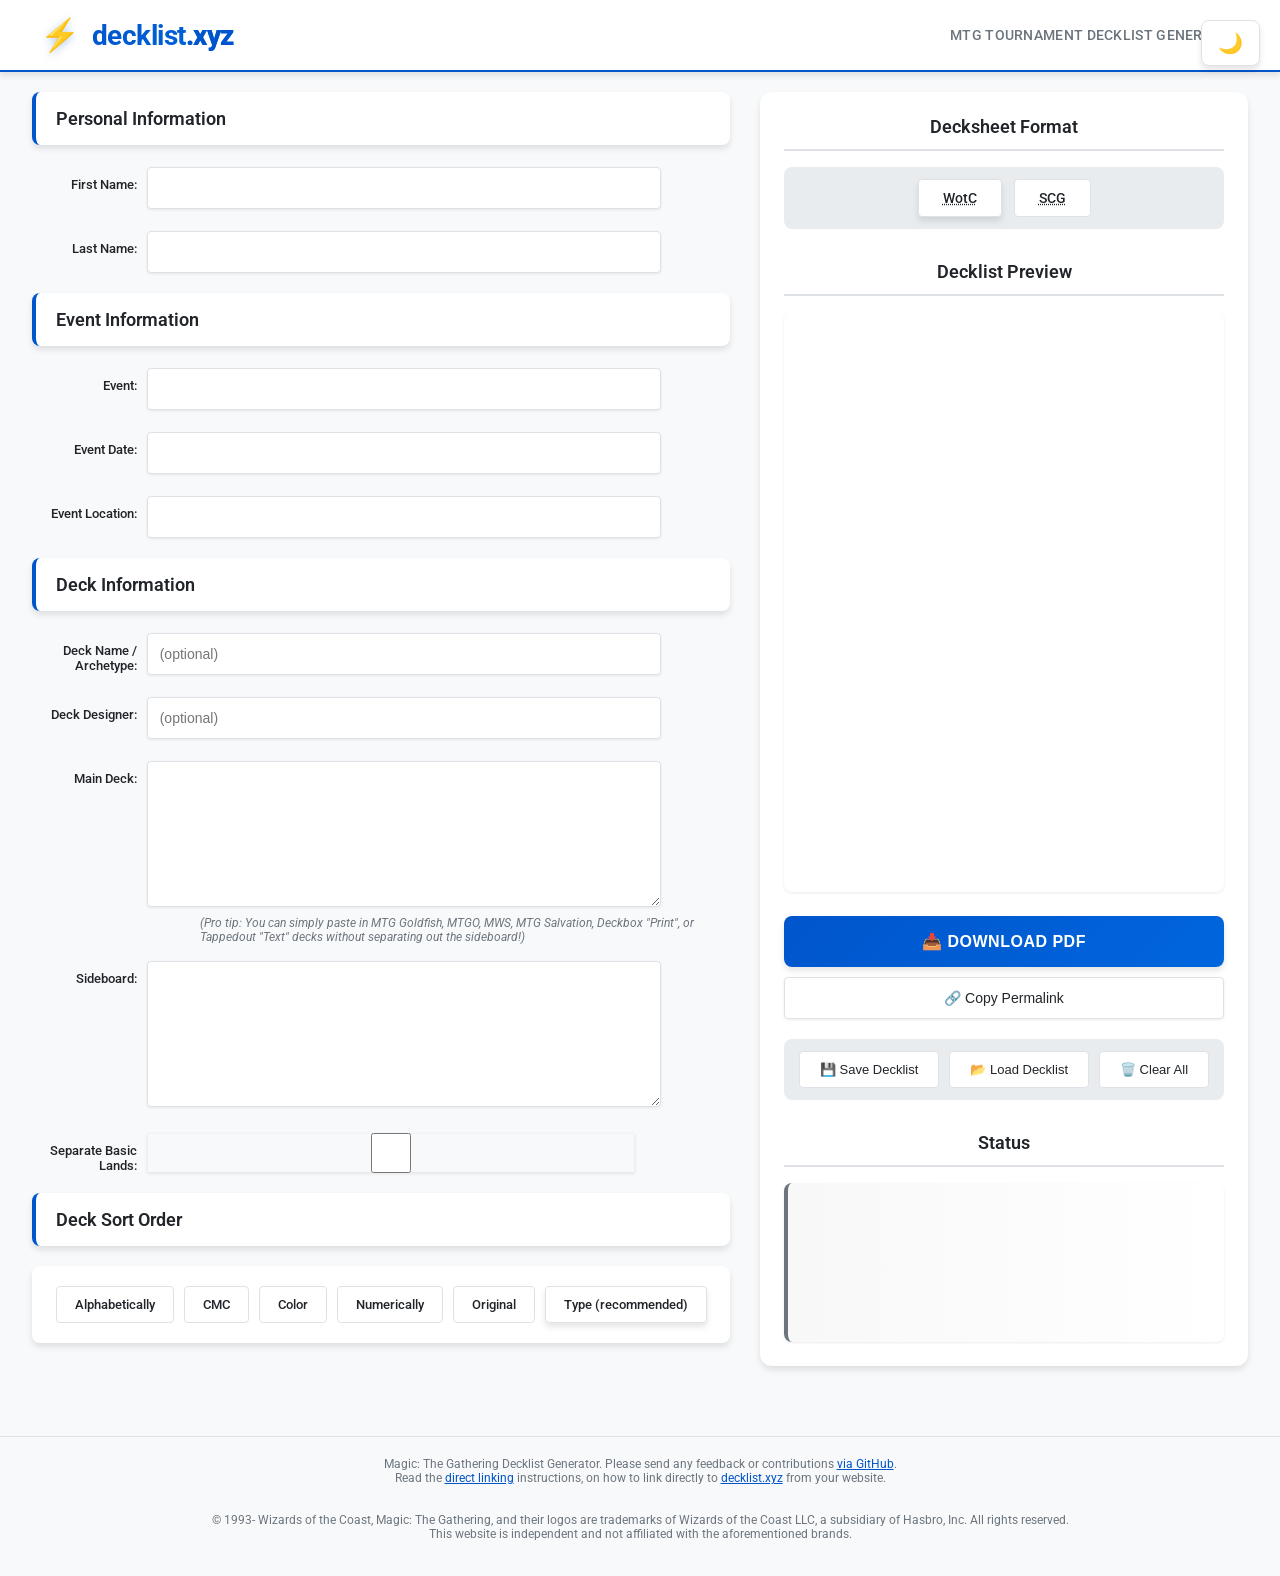
==== index.html @ e476ec88 "Navbar and styling improvements" ====
<!DOCTYPE html>
<html lang="en">
<head>
  <title>MTG Decklist Generator - Free Tournament Registration Sheet Builder | decklist.xyz</title>
  <meta charset="utf-8">
  <meta name="viewport" content="width=device-width, initial-scale=1">
  <meta name="description" content="Free Magic: The Gathering tournament decklist generator. Create WotC and SCG registration sheets instantly. Supports MTGO, MTG Goldfish, and Tappedout formats. Perfect for competitive MTG players.">
  <meta name="keywords" content="MTG decklist, Magic tournament, DCI registration, decklist generator, WotC decklist, SCG decklist, MTGO decklist, MTG Goldfish, tournament registration, Magic: The Gathering, deck registration sheet">
  <meta name="author" content="decklist.xyz">
  <meta name="robots" content="index, follow">
  <link rel="canonical" href="https://decklist.xyz/">

  <!-- LLM Discovery -->
  <link rel="alternate" type="text/plain" href="https://decklist.xyz/llms.txt" title="LLMs.txt">

  <!-- Open Graph / Facebook -->
  <meta property="og:type" content="website">
  <meta property="og:url" content="https://decklist.xyz/">
  <meta property="og:title" content="MTG Decklist Generator - Free Tournament Registration Sheet Builder">
  <meta property="og:description" content="Free Magic: The Gathering tournament decklist generator. Create WotC and SCG registration sheets instantly. Supports MTGO, MTG Goldfish, and Tappedout formats.">
  <meta property="og:image" content="https://decklist.xyz/images/logos/mtg.jpg">
  <meta property="og:site_name" content="decklist.xyz">

  <!-- Twitter -->
  <meta property="twitter:card" content="summary_large_image">
  <meta property="twitter:url" content="https://decklist.xyz/">
  <meta property="twitter:title" content="MTG Decklist Generator - Free Tournament Registration Sheet Builder">
  <meta property="twitter:description" content="Free Magic: The Gathering tournament decklist generator. Create WotC and SCG registration sheets instantly. Supports MTGO, MTG Goldfish, and Tappedout formats.">
  <meta property="twitter:image" content="https://decklist.xyz/images/logos/mtg.jpg">

  <link rel="stylesheet" href="https://fonts.googleapis.com/css2?family=Roboto:wght@400;700&display=swap">

  <!-- JSON-LD Structured Data -->
  <script type="application/ld+json">
  {
    "@context": "https://schema.org",
    "@type": "WebApplication",
    "name": "MTG Decklist Generator",
    "alternateName": "decklist.xyz",
    "url": "https://decklist.xyz",
    "description": "Free Magic: The Gathering tournament decklist generator. Create WotC and SCG registration sheets instantly. Supports MTGO, MTG Goldfish, and Tappedout formats.",
    "applicationCategory": "GameApplication",
    "operatingSystem": "Web Browser",
    "offers": {
      "@type": "Offer",
      "price": "0",
      "priceCurrency": "USD"
    },
    "featureList": [
      "WotC tournament registration sheets",
      "SCG tournament registration sheets",
      "MTGO decklist import",
      "MTG Goldfish format support",
      "Tappedout format support",
      "Direct linking and sharing",
      "Multiple sort options",
      "Automatic card validation"
    ],
    "browserRequirements": "Requires JavaScript. Requires HTML5.",
    "softwareVersion": "2.0",
    "releaseNotes": "Enhanced with additional features and QoL improvements over original decklist.org"
  }
  </script>

  <!-- PostHog Analytics -->
  <script>
      !function(t,e){var o,n,p,r;e.__SV||(window.posthog && window.posthog.__loaded)||(window.posthog=e,e._i=[],e.init=function(i,s,a){function g(t,e){var o=e.split(".");2==o.length&&(t=t[o[0]],e=o[1]),t[e]=function(){t.push([e].concat(Array.prototype.slice.call(arguments,0)))}}(p=t.createElement("script")).type="text/javascript",p.crossOrigin="anonymous",p.async=!0,p.src=s.api_host.replace(".i.posthog.com","-assets.i.posthog.com")+"/static/array.js",(r=t.getElementsByTagName("script")[0]).parentNode.insertBefore(p,r);var u=e;for(void 0!==a?u=e[a]=[]:a="posthog",u.people=u.people||[],u.toString=function(t){var e="posthog";return"posthog"!==a&&(e+="."+a),t||(e+=" (stub)"),e},u.people.toString=function(){return u.toString(1)+".people (stub)"},o="init Rr Mr fi Or Ar ci Tr Cr capture Mi calculateEventProperties Lr register register_once register_for_session unregister unregister_for_session Hr getFeatureFlag getFeatureFlagPayload isFeatureEnabled reloadFeatureFlags updateEarlyAccessFeatureEnrollment getEarlyAccessFeatures on onFeatureFlags onSurveysLoaded onSessionId getSurveys getActiveMatchingSurveys renderSurvey displaySurvey canRenderSurvey canRenderSurveyAsync identify setPersonProperties group resetGroups setPersonPropertiesForFlags resetPersonPropertiesForFlags setGroupPropertiesForFlags resetGroupPropertiesForFlags reset get_distinct_id getGroups get_session_id get_session_replay_url alias set_config startSessionRecording stopSessionRecording sessionRecordingStarted captureException loadToolbar get_property getSessionProperty Ur jr createPersonProfile zr kr Br opt_in_capturing opt_out_capturing has_opted_in_capturing has_opted_out_capturing get_explicit_consent_status is_capturing clear_opt_in_out_capturing Dr debug M Nr getPageViewId captureTraceFeedback captureTraceMetric $r".split(" "),n=0;n<o.length;n++)g(u,o[n]);e._i.push([i,s,a])},e.__SV=1)}(document,window.posthog||[]);
      posthog.init('phc_PIJzbTuJtYk5oy2gp5iR4qC1rBQmISioLokjsLmpz8C', {
          api_host: 'https://us.i.posthog.com',
          defaults: '2025-05-24',
          person_profiles: 'identified_only',
      })
  </script>

  <link rel="stylesheet" type="text/css" href="css/decklist.css">
  <link rel="stylesheet" type="text/css" href="css/jquery-ui.min.css">
  <link rel="stylesheet" type="text/css" href="css/jquery-ui.structure.min.css">
  <link rel="stylesheet" type="text/css" href="css/jquery-ui.theme.min.css">

  <!-- jQuery -->
  <script type="text/javascript" src="js/jquery/jquery-3.1.1.min.js"></script>
  <script type="text/javascript" src="js/jquery-ui/jquery-ui.min.js"></script>

  <!-- List of all cards (thanks, mtgjson!) -->
  <script type="text/javascript" src="js/cards/decklist-cards-min.js" ></script>

  <!-- jsPDF -->
  <script type="text/javascript" src="js/jsPDF/jspdf-1.5.3.min.js"></script>

  <!-- Code for the website -->
  <script type="text/javascript" src="js/decklist/decklist.js"></script>
  <script type="text/javascript" src="js/decklist/main.js"></script>
  <script type="text/javascript" src="js/decklist/dci.js"></script>
</head>

<body>
  <!-- Navigation Bar -->
  <nav class="navbar">
    <div class="navbar-container">
      <div class="navbar-brand">
        <span class="brand-icon">⚡</span>
        <span class="brand-text">decklist<span class="brand-highlight">.xyz</span></span>
      </div>
      <div class="navbar-tagline">MTG Tournament Decklist Generator</div>
    </div>
  </nav>

  <!-- Dark mode toggle -->
  <button class="dark-mode-toggle" id="darkModeToggle" title="Toggle dark mode">
    <span id="darkModeIcon">🌙</span>
  </button>

  <div class="wrapper">
    <div class="content-row">
      <div class="wrapleft">
      <div class="left">
        <form>
          <h2>Personal Information</h2>
          <label for="firstname">
            <span>First Name:</span>
            <input type="text" id="firstname">
          </label>
          <label for="lastname">
            <span>Last Name:</span>
            <input type="text" id="lastname">
          </label>
          <h2>Event Information</h2>
          <label for="event">
            <span>Event:</span>
            <input type="text" id="event">
          </label>
          <label for="eventdate">
            <span>Event Date:</span>
            <input type="text" id="eventdate">
          </label>
          <label for="eventlocation">
            <span>Event Location:</span>
            <input type="text" id="eventlocation">
          </label>
          <h2>Deck Information</h2>
          <label for="deckname">
            <span>Deck Name / Archetype:</span>
            <input type="text" id="deckname" placeholder="(optional)">
          </label>
          <label for="deckdesigner">
            <span>Deck Designer:</span>
            <input type="text" id="deckdesigner" placeholder="(optional)">
          </label>
          <label for="deckmain">
            <span>Main Deck:</span>
            <textarea id="deckmain"></textarea>
            <span id="protip">(Pro tip: You can simply paste in MTG Goldfish, MTGO, MWS, MTG Salvation, Deckbox "Print", or Tappedout "Text" decks without separating out the sideboard!)</span>
          </label>
          <label for="deckside">
            <span>Sideboard:</span>
            <textarea id="deckside"></textarea>
          </label>
          <label for="deckside">
            <span>Separate Basic Lands:</span>
            <input type="checkbox" id="separate-basic-lands" name="separate-basic-lands">
          </label>

          <h2>Deck Sort Order</h2>
        </form>
      </div>
      <div id="sortorderwrapper">
        <div id="sortorderfloat">
          <input type="radio" id="sort-alphabetical" name="sortorder"><label for="sort-alphabetical">Alphabetically</label>
          <input type="radio" id="sort-cmc" name="sortorder"><label for="sort-cmc">CMC</label>
          <input type="radio" id="sort-color" name="sortorder"><label for="sort-color">Color</label>
          <input type="radio" id="sort-numeric" name="sortorder"><label for="sort-numeric">Numerically</label>
          <input type="radio" id="sort-original" name="sortorder"><label for="sort-original">Original</label>
          <input type="radio" id="sort-type" name="sortorder" checked><label for="sort-type">Type (recommended)</label>
        </div>
      </div>
    </div>

    <div class="right">
      <h2>Decksheet Format</h2>
      <div id="decksheetformatselector">
        <input type="radio" id="decksheet-wotc" name="decksheetformat" checked><label for="decksheet-wotc"><abbr title="Wizards of the Coast">WotC</abbr></label>
        <input type="radio" id="decksheet-scg" name="decksheetformat"><label for="decksheet-scg"><abbr title="Star City Games">SCG</abbr></label>
      </div>
      <h2>
        Decklist Preview
      </h2>
      <div id="decklistpreview">
        <iframe id="decklist" name="decklist" height="580" width="440" title="Decklist Preview"></iframe>
      </div>
      <div id="deckliststatuses">
        <div class="deckliststatus" id="dle1"><img src="images/error.png">Decklist contains &lt;60 cards.</div>
        <div class="deckliststatus" id="dlw1"><img src="images/warning.png">Decklist contains &gt;60 cards.</div>
      </div>
      <form>
        <input type="button" id="download" value="📥 Download PDF" onclick="generateDecklistPDF('dataurlnewwindow');">
        <input type="button" id="upload" value="Upload Decklist" onclick="uploadDecklistPDF();">
        <input type="button" id="permalink" value="🔗 Copy Permalink" onclick="copyPermalinkToClipboard()">
      </form>

      <!-- Deck management actions -->
      <div class="deck-actions">
        <button id="saveDeck">💾 Save Decklist</button>
        <button id="loadDeck">📂 Load Decklist</button>
        <button id="clearDeck">🗑️ Clear All</button>
      </div>
      <form id="formupload" enctype="multipart/form-data" method="post">
        <input type="hidden" id="decklistPDF" name="decklistPDF">
      </form>
      <h2>Status</h2>
      <div class="status default">
        <div class="statusmark"></div>
        <ul class="details"></div>
      </div>
    </div>
    </div>

    <div class="footer">
      Magic: The Gathering Decklist Generator. Please send any feedback or contributions <a href="https://github.com/DarioFT/decklist">via GitHub</a>.
      <br>
      Read the <a href="https://github.com/DarioFT/decklist#direct-linking">direct linking</a> instructions, on how to link directly to <a href="https://decklist.xyz">decklist.xyz</a> from your website.
      <br><br>
    
      <br>
      © 1993-<span id="current-year"></span> Wizards of the Coast, Magic: The Gathering, and their logos are trademarks of Wizards of the Coast LLC, a subsidiary of Hasbro, Inc. All rights reserved. 
      <br> 
      This website is independent and not affiliated with the aforementioned brands.
    </div>
  </div>
</body>
</html>
---- css/decklist.css ----
/* CSS Variables for theming */
:root {
  --bg-primary: #ffffff;
  --bg-secondary: #f8f9fa;
  --bg-tertiary: #e9ecef;
  --text-primary: #212529;
  --text-secondary: #6c757d;
  --border-color: #dee2e6;
  --border-color-hover: #adb5bd;
  --accent-color: #0055cc;
  --accent-hover: #0066dd;
  --shadow-sm: 0 1px 3px rgba(0, 0, 0, 0.08);
  --shadow-md: 0 4px 6px rgba(0, 0, 0, 0.1);
  --shadow-lg: 0 10px 20px rgba(0, 0, 0, 0.12);
  --radius-sm: 4px;
  --radius-md: 8px;
  --radius-lg: 12px;
  --transition: all 0.2s ease;
}

/* Dark mode variables */
body.dark-mode {
  --bg-primary: #1a1a1a;
  --bg-secondary: #2d2d2d;
  --bg-tertiary: #3a3a3a;
  --text-primary: #e9ecef;
  --text-secondary: #adb5bd;
  --border-color: #495057;
  --border-color-hover: #6c757d;
  --shadow-sm: 0 1px 3px rgba(0, 0, 0, 0.3);
  --shadow-md: 0 4px 6px rgba(0, 0, 0, 0.4);
  --shadow-lg: 0 10px 20px rgba(0, 0, 0, 0.5);
}

.wrapper {
  width: 95%;
  max-width: 1400px;
  margin: 0 auto;
  padding: 20px 0;
}

.content-row {
  display: flex;
  gap: 30px;
  align-items: flex-start;
  margin-bottom: 20px;
}

.wrapleft {
  flex: 1;
  min-width: 0;
}

.left,
#sortorderwrapper {
  margin-right: 0;
}

.right {
  color: var(--text-primary);
  width: 440px;
  flex-shrink: 0;
  text-align: center;
  background: var(--bg-primary);
  border-radius: var(--radius-lg);
  padding: 24px;
  box-shadow: var(--shadow-md);
}

.right > * {
  margin-bottom: 0;
}

.footer {
  color: var(--text-secondary);
  font-size: 12px;
  margin-top: 30px;
  margin-bottom: 15px;
  text-align: center;
  width: 100%;
  padding: 20px 0;
  border-top: 1px solid var(--border-color);
}

a {
  text-decoration: none;
  color: var(--accent-color);
  transition: var(--transition);
}

a:hover {
  color: var(--accent-hover);
  text-decoration: underline;
}

body {
  padding: 0px;
  margin: 0px;
  font-family: "Roboto", sans-serif;
  background: var(--bg-secondary);
  color: var(--text-primary);
  transition: background 0.3s ease, color 0.3s ease;
  overflow-x: hidden;
}

/* Navigation Bar */
.navbar {
  background: var(--bg-primary);
  box-shadow: var(--shadow-md);
  border-bottom: 2px solid var(--accent-color);
}

.navbar-container {
  max-width: 1400px;
  margin: 0 auto;
  padding: 16px 40px;
  display: flex;
  align-items: center;
  justify-content: space-between;
  gap: 20px;
}

.navbar-brand {
  display: flex;
  align-items: center;
  gap: 12px;
  font-size: 28px;
  font-weight: 700;
  color: var(--text-primary);
  letter-spacing: -0.5px;
}

.brand-icon {
  font-size: 32px;
  filter: drop-shadow(0 2px 4px rgba(0, 85, 204, 0.3));
  animation: pulse 2s ease-in-out infinite;
}

@keyframes pulse {
  0%, 100% {
    transform: scale(1);
  }
  50% {
    transform: scale(1.1);
  }
}

.brand-text {
  color: var(--accent-color); /* Fallback */
  background: linear-gradient(135deg, var(--accent-color) 0%, var(--accent-hover) 100%);
  -webkit-background-clip: text;
  -webkit-text-fill-color: transparent;
  background-clip: text;
  font-weight: 700;
}

/* Fallback for browsers that don't support background-clip: text */
@supports not ((-webkit-background-clip: text) or (background-clip: text)) {
  .brand-text {
    color: var(--accent-color);
  }
}

.brand-highlight {
  color: var(--accent-color);
  font-weight: 800;
  -webkit-text-fill-color: var(--accent-color);
}

.navbar-tagline {
  font-size: 14px;
  color: var(--text-secondary);
  font-weight: 500;
  letter-spacing: 0.3px;
  text-transform: uppercase;
}

iframe {
  border: none;
  border-radius: var(--radius-md);
  box-shadow: var(--shadow-sm);
}

/* Form sections as cards */
.left form > h2 {
  background: var(--bg-primary);
  border-radius: var(--radius-md);
  padding: 16px 20px;
  margin: 0 0 20px 0;
  box-shadow: var(--shadow-md);
  font-size: 18px;
  font-weight: 600;
  color: var(--text-primary);
  border-left: 4px solid var(--accent-color);
  transition: var(--transition);
}

.left form > h2:hover {
  box-shadow: var(--shadow-lg);
  transform: translateY(-1px);
}

h2 {
  font-size: 20px;
  padding: 16px 20px;
  display: block;
  color: var(--text-primary);
  margin: 0 0 20px 0;
  font-weight: 600;
  border-left: 4px solid var(--accent-color);
}

.right h2 {
  text-align: center;
  margin: 0 0 16px 0;
  padding: 0 0 12px 0;
  border-left: none;
  border-bottom: 2px solid var(--border-color);
  font-size: 18px;
  font-weight: 600;
}

.right h2:first-of-type {
  margin-top: 0;
}

.right h2:not(:first-of-type) {
  margin-top: 32px;
}

.left input,
.left textarea {
  border: 1px solid var(--border-color);
  background: var(--bg-primary);
  color: var(--text-primary);
  height: 40px;
  margin: 2px 6px 20px 0px;
  outline: 0 none;
  width: 70%;
  font-size: 14px;
  line-height: 20px;
  padding: 0 12px;
  border-radius: var(--radius-sm);
  transition: var(--transition);
  box-shadow: var(--shadow-sm);
}

.left input:hover,
.left textarea:hover {
  border-color: var(--border-color-hover);
  box-shadow: var(--shadow-md);
}

.left input:focus,
.left textarea:focus {
  border-color: var(--accent-color);
  box-shadow: 0 0 0 3px rgba(0, 85, 204, 0.1), var(--shadow-md);
  transform: translateY(-1px);
}

.left input.warning:hover,
.left textarea.warning:hover,
.left input.warning:focus,
.left textarea.warning:focus {
  border-color: #ffdc00;
}

.left input.error:hover,
.left textarea.error:hover,
.left input.error:focus,
.left textarea.error:focus {
  border-color: red;
}

.left input[disabled] {
  opacity: 0.6;
}

.left textarea {
  height: 120px;
  padding: 12px;
  resize: vertical;
  line-height: 1.5;
}

.left #protip {
  color: var(--text-secondary);
  font-size: 12px;
  display: block;
  margin-left: 14em;
  margin-top: -15px;
  margin-bottom: 15px;
  font-style: italic;
}

.tooltip {
  border: 2px solid var(--border-color);
  box-shadow: var(--shadow-lg);
  padding: 8px;
  position: absolute;
  z-index: 9999;
  background: var(--bg-primary);
  color: var(--text-primary);
  border-radius: var(--radius-sm);
}

.tooltip ul {
  margin-top: 0;
  margin-bottom: 0;
  color: var(--text-primary);
}

.left label {
  display: block;
  margin: 0;
}

.left label > span:first-child {
  color: var(--text-primary);
  float: left;
  margin-top: 12px;
  padding-right: 10px;
  text-align: right;
  width: 15%;
  font-weight: 500;
}

.left span {
  display: block;
  font-size: 13px;
}

#sortorderwrapper {
  background: var(--bg-primary);
  border-radius: var(--radius-md);
  padding: 20px;
  margin-bottom: 20px;
  box-shadow: var(--shadow-md);
}

#sortorderfloat {
  display: flex;
  flex-wrap: wrap;
  gap: 10px;
  justify-content: center;
}

#sortorderfloat input[type="radio"] {
  display: none;
}

#sortorderfloat label {
  padding: 10px 18px;
  background: var(--bg-primary);
  border: 1px solid var(--border-color);
  border-radius: var(--radius-sm);
  cursor: pointer;
  transition: var(--transition);
  font-size: 13px;
  font-weight: 500;
  color: var(--text-primary);
}

#sortorderfloat label:hover {
  background: var(--bg-secondary);
  transform: translateY(-1px);
  box-shadow: var(--shadow-sm);
}

#decksheetformatselector {
  display: flex;
  gap: 12px;
  justify-content: center;
  margin-bottom: 24px;
  padding: 12px;
  background: var(--bg-tertiary);
  border-radius: var(--radius-md);
}

#decksheetformatselector input[type="radio"] {
  display: none;
}

#decksheetformatselector label {
  padding: 10px 24px;
  background: var(--bg-primary);
  border: 1px solid var(--border-color);
  border-radius: var(--radius-sm);
  cursor: pointer;
  transition: var(--transition);
  font-size: 14px;
  font-weight: 500;
  color: var(--text-primary);
}

#decksheetformatselector label:hover {
  background: var(--bg-secondary);
  transform: translateY(-1px);
  box-shadow: var(--shadow-sm);
}

#decklistpreview {
  margin-bottom: 20px;
}

.right form {
  display: flex;
  flex-direction: column;
  gap: 10px;
  margin-bottom: 20px;
}

#download {
  padding: 16px 32px;
  font-size: 16px;
  font-weight: 700;
  border-radius: var(--radius-md);
  transition: var(--transition);
  cursor: pointer;
  box-shadow: var(--shadow-md);
  background: linear-gradient(135deg, var(--accent-color) 0%, var(--accent-hover) 100%);
  border: none;
  color: #ffffff;
  text-transform: uppercase;
  letter-spacing: 0.5px;
}

#download:hover {
  transform: translateY(-3px);
  box-shadow: var(--shadow-lg), 0 0 20px rgba(0, 85, 204, 0.3);
  background: linear-gradient(135deg, var(--accent-hover) 0%, var(--accent-color) 100%);
}

#download:active {
  transform: translateY(-1px);
  box-shadow: var(--shadow-sm);
}

#upload,
#permalink {
  padding: 12px 24px;
  font-size: 14px;
  font-weight: 500;
  border-radius: var(--radius-sm);
  transition: var(--transition);
  cursor: pointer;
  box-shadow: var(--shadow-sm);
  background: var(--bg-primary);
  border: 1px solid var(--border-color);
  color: var(--text-primary);
}

#upload:hover,
#permalink:not(:disabled):hover {
  transform: translateY(-2px);
  box-shadow: var(--shadow-md);
  background: var(--bg-secondary);
}

#upload,
#formupload {
  display: none;
}

.status {
  border-width: 0;
  border-left-width: 4px;
  border-style: solid;
  margin: 0;
  padding: 20px 25px;
  position: relative;
  border-radius: var(--radius-md);
  box-shadow: var(--shadow-sm);
  background: var(--bg-primary);
  transition: var(--transition);
  text-align: center;
}

.status.default,
.status.empty {
  border-color: #6c757d;
  background: linear-gradient(to right, rgba(108, 117, 125, 0.05), transparent);
}

.status.valid {
  border-color: #28a745;
  background: linear-gradient(to right, rgba(40, 167, 69, 0.05), transparent);
}

.status.warning {
  border-color: #ffc107;
  background: linear-gradient(to right, rgba(255, 193, 7, 0.05), transparent);
}

.status.error {
  border-color: #dc3545;
  background: linear-gradient(to right, rgba(220, 53, 69, 0.05), transparent);
}

.statusmark {
  font-family: "Roboto", sans-serif;
  font-size: 60px;
  font-weight: bold;
  height: 80px;
  margin: 10px;
  text-shadow: grey 0 0 3px;
}

.statusmark:before {
  content: "";
  display: block;
  height: 80px;
  margin: auto auto;
  width: 80px;
}

.valid .statusmark:before {
  background: url("../images/ok.png") center center / 80px no-repeat scroll;
}

.default .statusmark:before,
.empty .statusmark:before,
.warning .statusmark:before {
  background: url("../images/warning.png") center center / 80px no-repeat scroll;
}

.error .statusmark:before {
  background: url("../images/error.png") center center / 80px no-repeat scroll;
}

.status .details {
  color: var(--text-primary);
  list-style-type: none;
  margin: 0 auto;
  padding: 0;
  text-align: left;
  display: inline-block;
  max-width: 100%;
}

.details > li {
  line-height: 23px;
  list-style-type: none;
  margin-left: 25px;
  position: relative;
  transition: color 0.15s;
  color: var(--text-primary);
}

.details label {
  cursor: pointer;
  color: var(--text-primary);
}

.details .warning label:before,
.details .error label:before {
  content: "";
  display: block;
  height: 20px;
  overflow: visible;
  position: absolute;
  top: 0;
  left: -25px;
  width: 20px;
}

.details .warning label:before {
  background: url("../images/warning.png") center center / 20px no-repeat scroll;
}

.details .error label:before {
  background: url("../images/error.png") center center / 20px no-repeat scroll;
}

.details .warning:hover {
  color: #ffc107;
}

.details .error:hover {
  color: #dc3545;
}

.details ul {
  padding-left: 30px;
  color: var(--text-primary);
}

.details ul li {
  color: var(--text-primary);
}

#deckliststatuses {
  text-align: center;
  display: none;
  margin-bottom: 16px;
  padding: 12px;
  background: var(--bg-tertiary);
  border-radius: var(--radius-md);
}

.deckliststatus {
  vertical-align: bottom;
  display: none;
}

.deckliststatus img {
  height: 20px;
  margin-right: 0.3em;
  vertical-align: text-bottom;
  width: 20px;
}

input[type="radio"]:checked + label {
  background: var(--accent-color);
  color: #ffffff;
  font-weight: bold;
  box-shadow: var(--shadow-md);
}

input[type="radio"]:checked + label:hover {
  background: var(--accent-hover);
  color: #ffffff;
  font-weight: bold;
}

a {
  text-decoration: underline;
}

#permalink:disabled {
  background-color: #ccc;
  color: #666;
  cursor: not-allowed;
}

/* Dark mode toggle button */
.dark-mode-toggle {
  position: fixed;
  top: 20px;
  right: 20px;
  padding: 10px 16px;
  background: var(--bg-primary);
  border: 1px solid var(--border-color);
  border-radius: var(--radius-md);
  cursor: pointer;
  font-size: 20px;
  box-shadow: var(--shadow-md);
  transition: var(--transition);
  z-index: 1000;
}

.dark-mode-toggle:hover {
  transform: translateY(-2px);
  box-shadow: var(--shadow-lg);
}

/* Save/Load buttons container */
.deck-actions {
  margin-bottom: 24px;
  padding: 12px;
  background: var(--bg-tertiary);
  border-radius: var(--radius-md);
  display: flex;
  gap: 10px;
  flex-wrap: wrap;
  justify-content: center;
}

.deck-actions button {
  padding: 10px 20px;
  background: var(--bg-primary);
  border: 1px solid var(--border-color);
  border-radius: var(--radius-sm);
  cursor: pointer;
  transition: var(--transition);
  font-size: 13px;
  font-weight: 500;
  color: var(--text-primary);
}

.deck-actions button:hover {
  background: var(--bg-secondary);
  transform: translateY(-1px);
  box-shadow: var(--shadow-sm);
}

/* Autocomplete styles */
.autocomplete-suggestions {
  position: absolute;
  background: var(--bg-primary);
  border: 1px solid var(--border-color);
  border-radius: var(--radius-sm);
  box-shadow: var(--shadow-lg);
  max-height: 200px;
  overflow-y: auto;
  z-index: 1000;
  margin-top: -18px;
}

.autocomplete-suggestion {
  padding: 10px 12px;
  cursor: pointer;
  transition: var(--transition);
  color: var(--text-primary);
  font-size: 14px;
}

.autocomplete-suggestion:hover,
.autocomplete-suggestion.selected {
  background: var(--bg-tertiary);
}

@media (max-width: 464px) {
  .navbar-container {
    flex-direction: column;
    padding: 12px 15px;
    gap: 8px;
    align-items: center;
    text-align: center;
  }

  .navbar-brand {
    font-size: 22px;
    gap: 8px;
  }

  .brand-icon {
    font-size: 26px;
  }

  .navbar-tagline {
    font-size: 11px;
  }

  .wrapper {
    width: 100%;
    padding: 5px;
    box-sizing: border-box;
  }

  .content-row {
    flex-direction: column;
    gap: 15px;
  }

  .wrapleft {
    width: 100%;
  }

  .left {
    width: 100%;
    padding: 0;
    margin: 0;
  }

  .left form {
    width: 100%;
  }

  .left form > h2 {
    margin: 0 0 15px 0;
    padding: 12px 15px;
    font-size: 16px;
    width: 100%;
    box-sizing: border-box;
  }

  .left label {
    margin-bottom: 15px;
    display: block;
    width: 100%;
  }

  .left label > span:first-child {
    float: none;
    display: block;
    width: 100%;
    text-align: left;
    margin-top: 0;
    margin-bottom: 5px;
    padding-left: 0;
    font-size: 14px;
    font-weight: 500;
  }

  .left input,
  .left textarea {
    width: 100%;
    margin: 0 0 15px 0;
    padding: 10px;
    font-size: 16px;
    box-sizing: border-box;
  }

  .left textarea {
    padding: 10px;
    min-height: 100px;
  }

  .left #protip {
    margin-left: 0;
    margin-top: 5px;
    font-size: 11px;
    width: 100%;
    box-sizing: border-box;
  }

  #sortorderwrapper {
    padding: 15px;
    margin-bottom: 15px;
    width: 100%;
    box-sizing: border-box;
  }

  #sortorderfloat {
    gap: 8px;
  }

  #sortorderfloat label {
    font-size: 12px;
    padding: 8px 12px;
  }

  .right {
    position: relative;
    top: 0;
    max-height: none;
    width: 100%;
    padding: 15px;
    margin: 0;
    box-sizing: border-box;
  }

  .right h2 {
    font-size: 16px;
  }

  #decklist {
    width: 100%;
    box-sizing: border-box;
  }

  .dark-mode-toggle {
    top: 10px;
    right: 10px;
    padding: 8px 12px;
    font-size: 18px;
  }

  .deck-actions {
    padding: 10px;
    gap: 8px;
    width: 100%;
    box-sizing: border-box;
  }

  .deck-actions button {
    padding: 8px 16px;
    font-size: 12px;
  }

  #download {
    padding: 14px 24px;
    font-size: 14px;
    width: 100%;
    box-sizing: border-box;
  }

  #upload,
  #permalink {
    width: 100%;
    box-sizing: border-box;
  }

  .footer {
    font-size: 11px;
    padding: 15px 5px;
  }
}

@media (max-width: 768px) {
  .navbar-container {
    padding: 14px 20px;
    flex-wrap: wrap;
    justify-content: center;
  }

  .navbar-brand {
    font-size: 24px;
  }

  .brand-icon {
    font-size: 28px;
  }

  .navbar-tagline {
    font-size: 12px;
  }

  .wrapper {
    padding: 10px;
  }

  .content-row {
    flex-direction: column;
    gap: 20px;
  }

  .wrapleft {
    width: 100%;
  }

  .left {
    width: 100%;
    margin: 0;
    padding: 0;
  }

  .left form {
    width: 100%;
  }

  .right {
    width: 100%;
    margin: 0;
    margin-bottom: 20px;
    position: relative;
    top: 0;
    max-height: none;
    box-sizing: border-box;
  }

  .left form > h2 {
    font-size: 17px;
    padding: 14px 18px;
    width: 100%;
    box-sizing: border-box;
  }

  .left label {
    width: 100%;
    display: block;
  }

  .left label > span:first-child {
    float: none;
    display: block;
    width: 100%;
    text-align: left;
    margin-top: 0;
    margin-bottom: 8px;
    padding-left: 0;
    font-size: 14px;
    font-weight: 500;
  }

  .left input,
  .left textarea {
    width: 100%;
    margin: 0 0 18px 0;
    box-sizing: border-box;
  }

  .left #protip {
    margin-left: 0;
    margin-top: 5px;
    width: 100%;
  }

  #decklist {
    width: 100%;
    height: 120vw;
    box-sizing: border-box;
  }

  #sortorderwrapper {
    text-align: center;
    margin-right: 0;
    padding: 18px;
    width: 100%;
    box-sizing: border-box;
  }

  #sortorderfloat {
    display: flex;
    flex-wrap: wrap;
    gap: 10px;
  }

  .footer {
    margin-left: 0;
    width: 100%;
    padding: 15px 10px;
    box-sizing: border-box;
  }

  .deck-actions {
    flex-direction: column;
    padding: 12px;
    width: 100%;
    box-sizing: border-box;
  }

  .deck-actions button {
    width: 100%;
    padding: 12px;
  }

  #download {
    padding: 15px 28px;
    font-size: 15px;
    width: 100%;
    box-sizing: border-box;
  }

  #upload,
  #permalink {
    width: 100%;
    box-sizing: border-box;
  }

  .status {
    margin: 15px 0;
    padding: 15px 20px;
    width: 100%;
    box-sizing: border-box;
  }
}
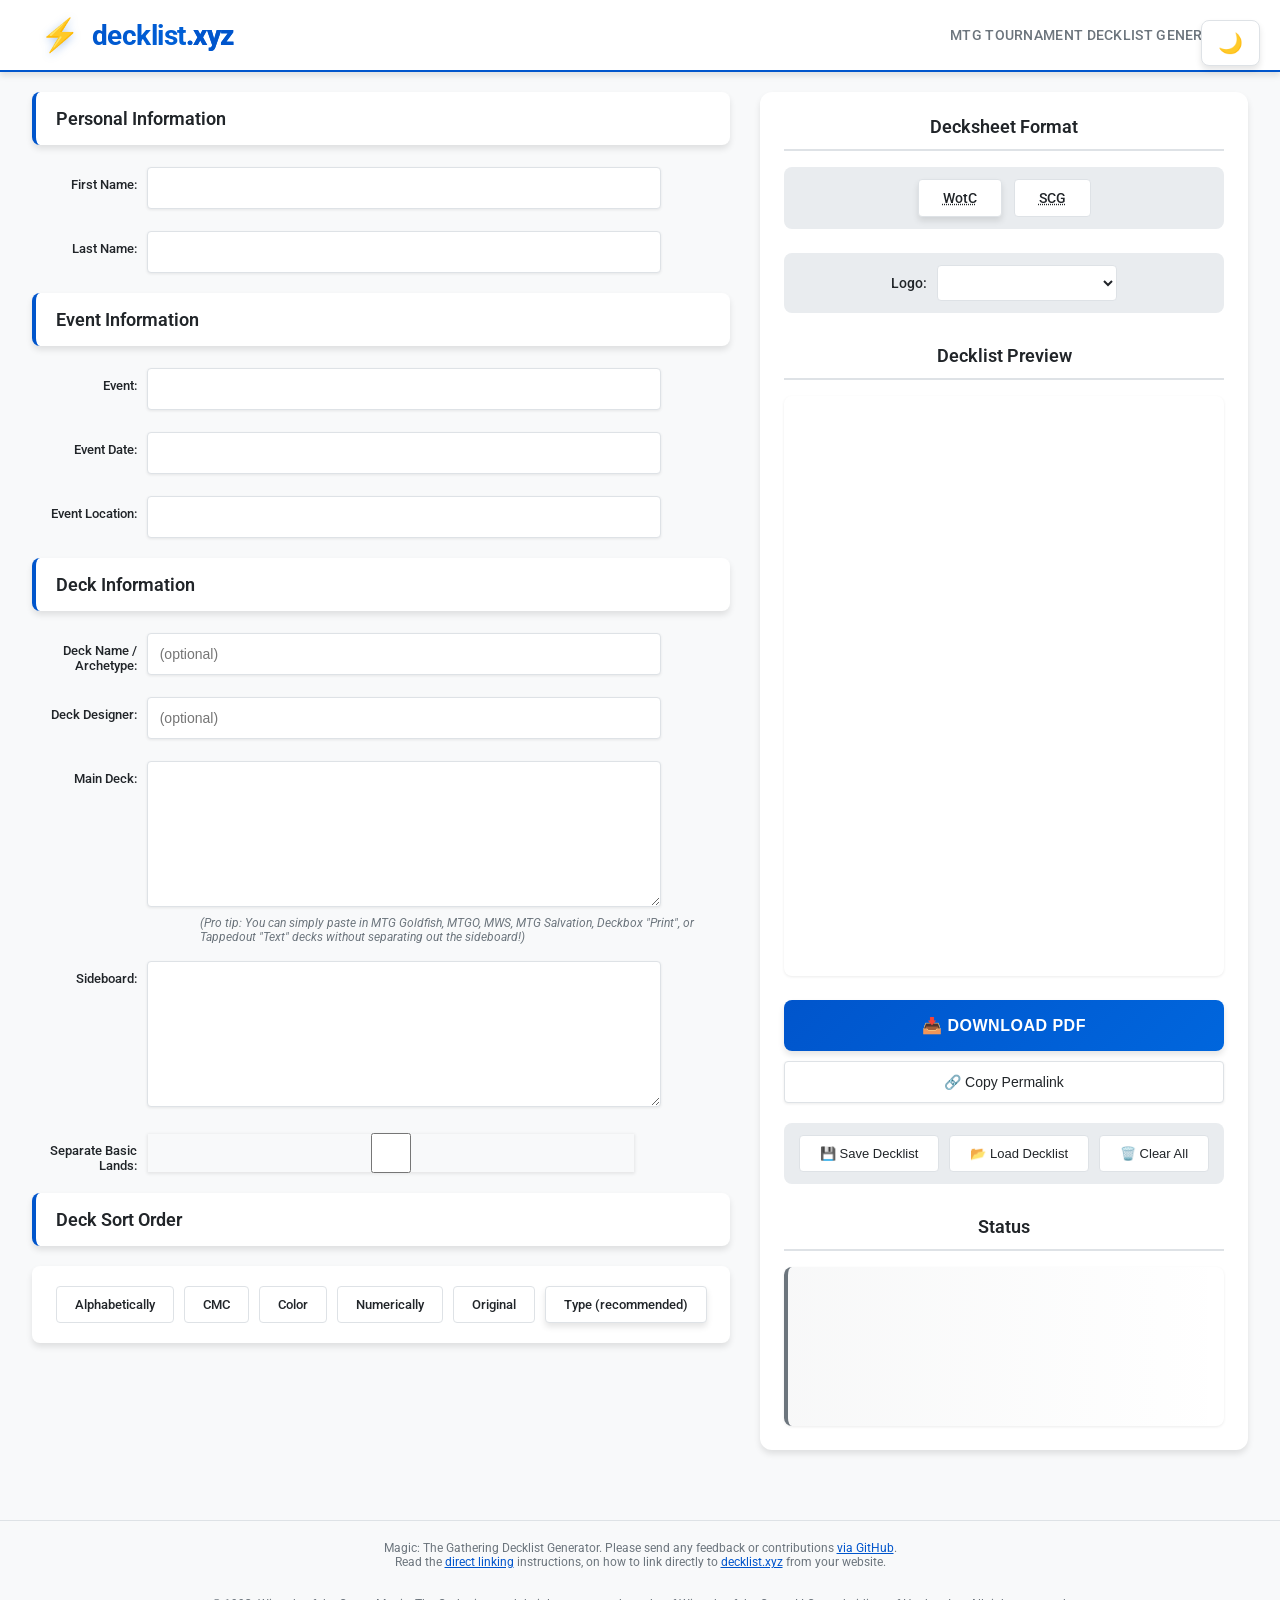
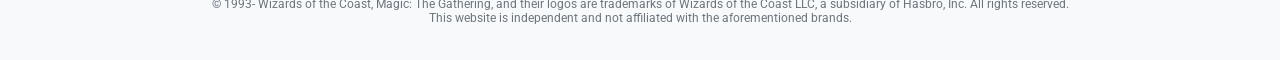
==== commit 2a41821b: "Update logo handling logic" ====
--- a/index.html
+++ b/index.html
@@ -181,6 +181,12 @@
         <input type="radio" id="decksheet-wotc" name="decksheetformat" checked><label for="decksheet-wotc"><abbr title="Wizards of the Coast">WotC</abbr></label>
         <input type="radio" id="decksheet-scg" name="decksheetformat"><label for="decksheet-scg"><abbr title="Star City Games">SCG</abbr></label>
       </div>
+      <div id="logoselector">
+        <label for="logo-select">Logo:</label>
+        <select id="logo-select" name="logo">
+          <!-- Options populated dynamically from LOGOS_CONFIG -->
+        </select>
+      </div>
       <h2>
         Decklist Preview
       </h2>
--- a/css/decklist.css
+++ b/css/decklist.css
@@ -399,6 +399,46 @@
   box-shadow: var(--shadow-sm);
 }
 
+#logoselector {
+  display: flex;
+  align-items: center;
+  justify-content: center;
+  gap: 10px;
+  margin-bottom: 24px;
+  padding: 12px;
+  background: var(--bg-tertiary);
+  border-radius: var(--radius-md);
+}
+
+#logoselector label {
+  font-size: 14px;
+  font-weight: 500;
+  color: var(--text-primary);
+}
+
+#logo-select {
+  padding: 8px 12px;
+  background: var(--bg-primary);
+  border: 1px solid var(--border-color);
+  border-radius: var(--radius-sm);
+  color: var(--text-primary);
+  font-size: 14px;
+  cursor: pointer;
+  transition: var(--transition);
+  min-width: 180px;
+}
+
+#logo-select:hover {
+  border-color: var(--border-color-hover);
+  box-shadow: var(--shadow-sm);
+}
+
+#logo-select:focus {
+  outline: none;
+  border-color: var(--accent-color);
+  box-shadow: 0 0 0 3px rgba(0, 85, 204, 0.1);
+}
+
 #decklistpreview {
   margin-bottom: 20px;
 }
@@ -821,6 +861,19 @@
     padding: 8px 12px;
   }
 
+  #logoselector {
+    flex-direction: column;
+    padding: 10px;
+    gap: 8px;
+    width: 100%;
+    box-sizing: border-box;
+  }
+
+  #logo-select {
+    width: 100%;
+    box-sizing: border-box;
+  }
+
   .right {
     position: relative;
     top: 0;
@@ -987,6 +1040,16 @@
     gap: 10px;
   }
 
+  #logoselector {
+    padding: 12px;
+    width: 100%;
+    box-sizing: border-box;
+  }
+
+  #logo-select {
+    min-width: 150px;
+  }
+
   .footer {
     margin-left: 0;
     width: 100%;
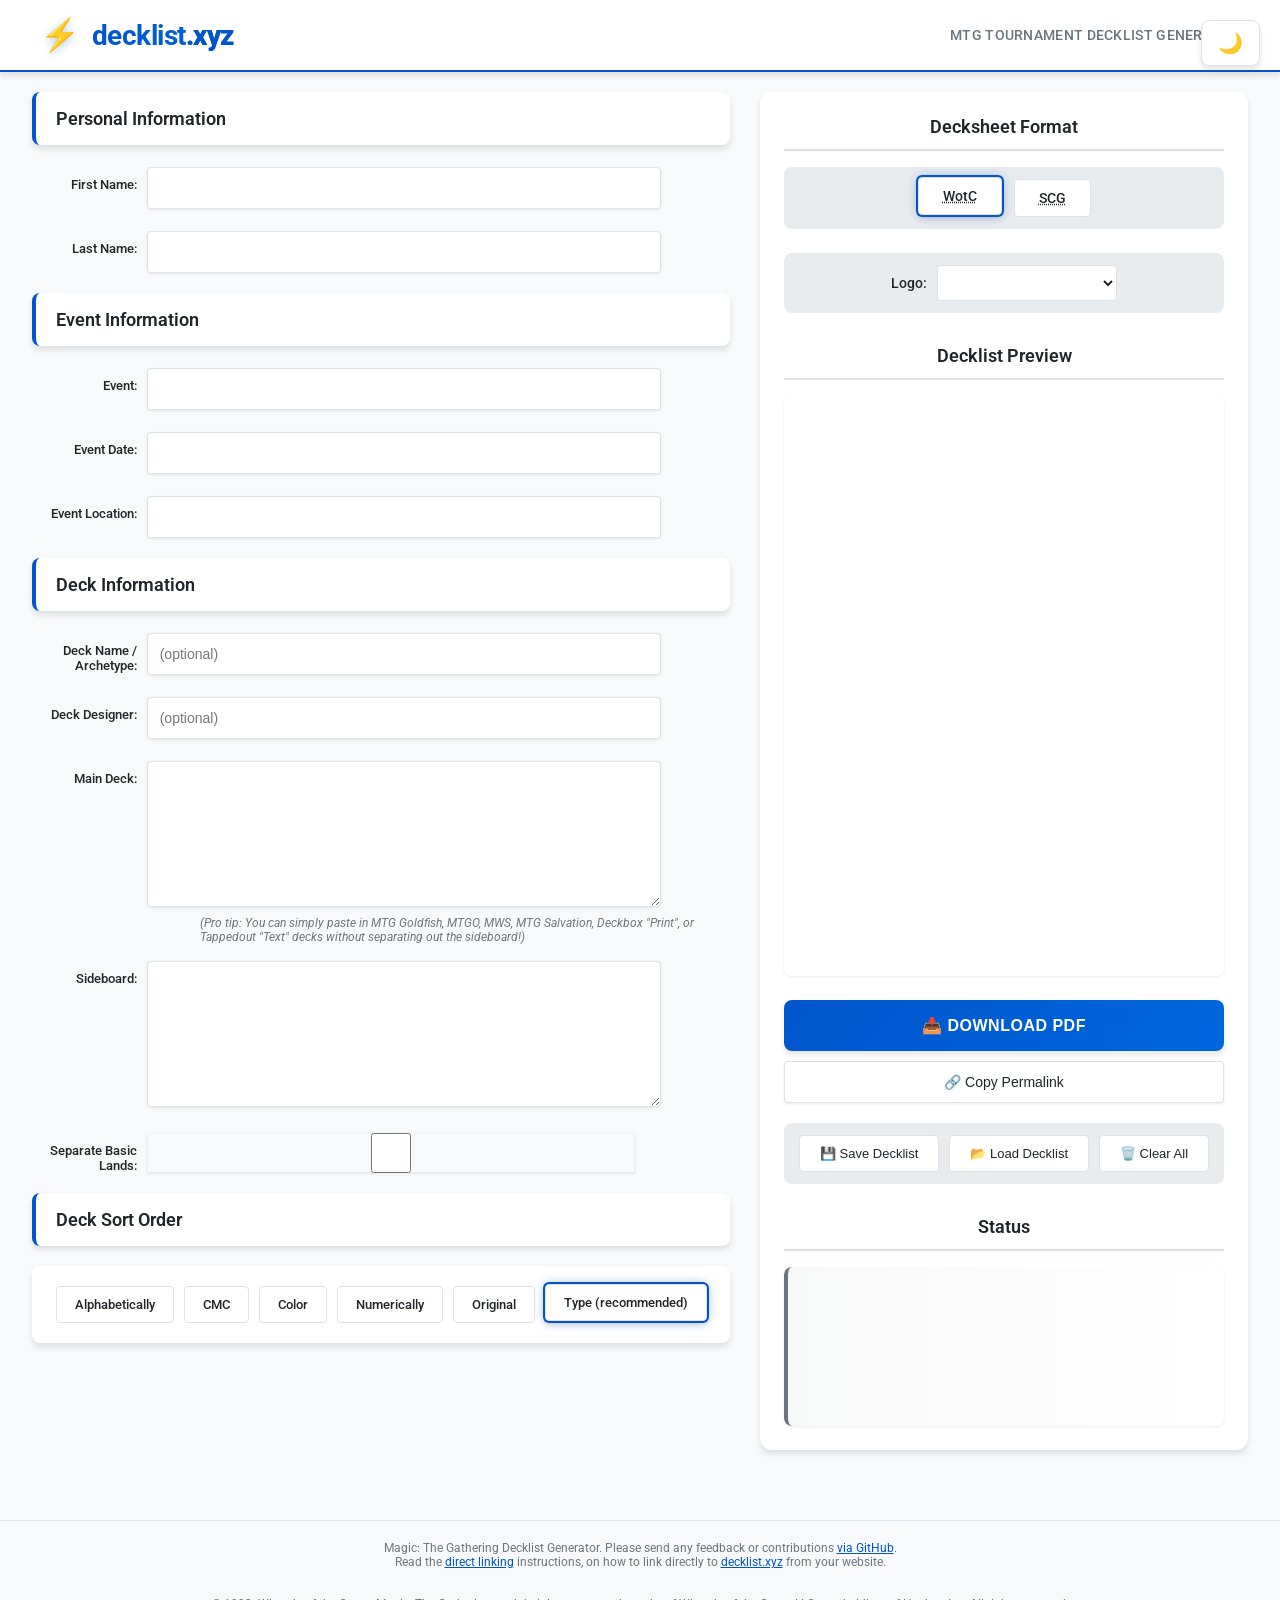
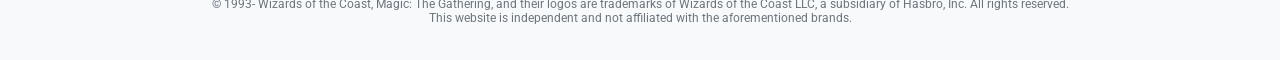
==== commit b21bba43: "Custom logos" ====
--- a/index.html
+++ b/index.html
@@ -186,6 +186,11 @@
         <select id="logo-select" name="logo">
           <!-- Options populated dynamically from LOGOS_CONFIG -->
         </select>
+        <div id="custom-logo-upload" style="display: none; margin-top: 10px;">
+          <input type="file" id="custom-logo-input" accept="image/jpeg,image/png" style="display: none;">
+          <button type="button" id="custom-logo-button" class="custom-logo-btn">Choose Image<br>(max 180x72)</button>
+          <span id="custom-logo-filename" style="margin-left: 10px; font-size: 0.9em; color: #666;"></span>
+        </div>
       </div>
       <h2>
         Decklist Preview
--- a/css/decklist.css
+++ b/css/decklist.css
@@ -30,6 +30,8 @@
   --shadow-sm: 0 1px 3px rgba(0, 0, 0, 0.3);
   --shadow-md: 0 4px 6px rgba(0, 0, 0, 0.4);
   --shadow-lg: 0 10px 20px rgba(0, 0, 0, 0.5);
+  --accent-color: #3388ff;
+  --accent-hover: #4499ff;
 }
 
 .wrapper {
@@ -654,13 +656,20 @@
   background: var(--accent-color);
   color: #ffffff;
   font-weight: bold;
-  box-shadow: var(--shadow-md);
+  box-shadow: 0 0 0 2px var(--accent-color), 0 0 12px rgba(0, 85, 204, 0.4), var(--shadow-md);
+  border-color: var(--accent-color);
+  transform: translateY(-2px);
+}
+
+body.dark-mode input[type="radio"]:checked + label {
+  box-shadow: 0 0 0 2px var(--accent-color), 0 0 16px rgba(51, 136, 255, 0.6), var(--shadow-md);
 }
 
 input[type="radio"]:checked + label:hover {
   background: var(--accent-hover);
   color: #ffffff;
   font-weight: bold;
+  transform: translateY(-2px);
 }
 
 a {
@@ -724,6 +733,45 @@
   box-shadow: var(--shadow-sm);
 }
 
+/* Custom Logo Upload styles */
+#custom-logo-upload {
+  padding: 12px;
+  background: var(--bg-tertiary);
+  border-radius: var(--radius-sm);
+  text-align: center;
+}
+
+.custom-logo-btn {
+  padding: 10px 16px;
+  background: var(--accent-color);
+  color: white;
+  border: none;
+  border-radius: var(--radius-sm);
+  cursor: pointer;
+  font-size: 13px;
+  font-weight: 500;
+  transition: var(--transition);
+  box-shadow: var(--shadow-sm);
+}
+
+.custom-logo-btn:hover {
+  background: var(--accent-hover);
+  transform: translateY(-1px);
+  box-shadow: var(--shadow-md);
+}
+
+.custom-logo-btn:active {
+  transform: translateY(0);
+  box-shadow: var(--shadow-sm);
+}
+
+#custom-logo-filename {
+  display: inline-block;
+  margin-left: 10px;
+  font-size: 0.9em;
+  color: var(--text-secondary);
+}
+
 /* Autocomplete styles */
 .autocomplete-suggestions {
   position: absolute;
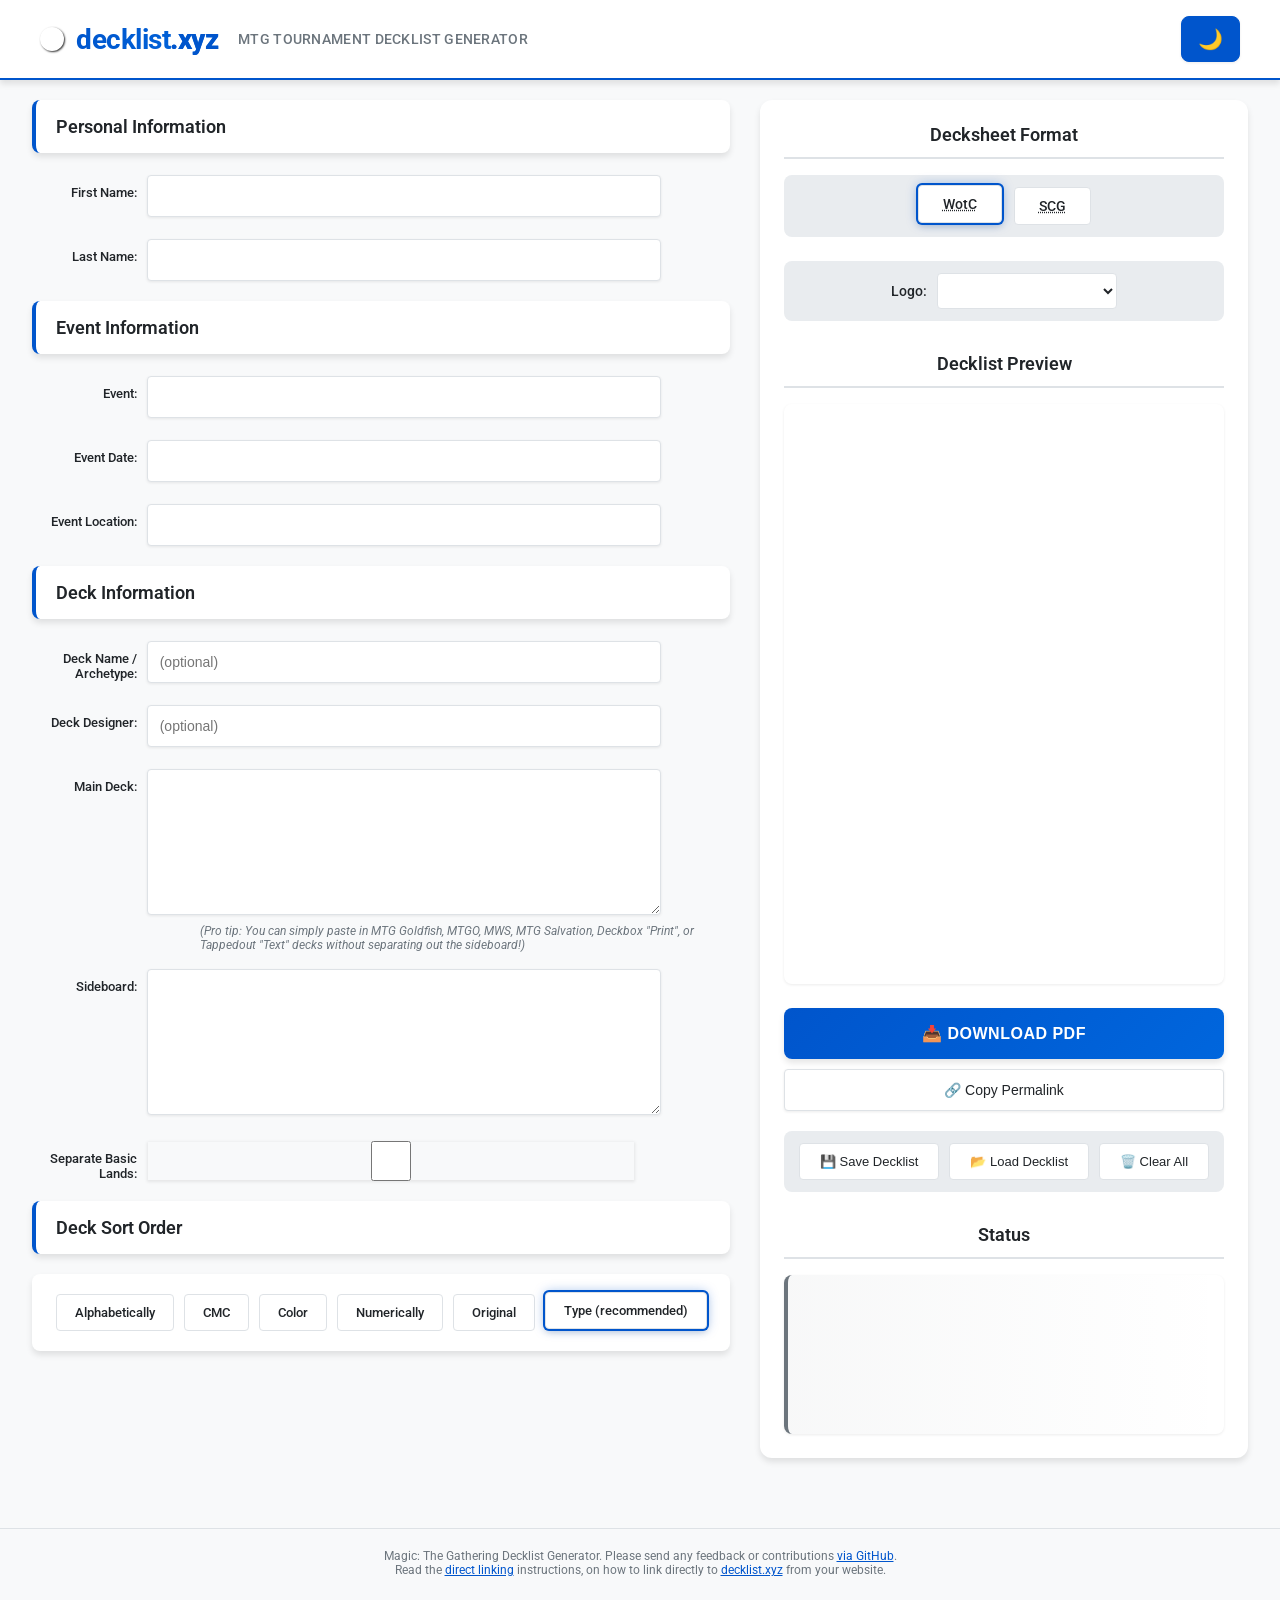
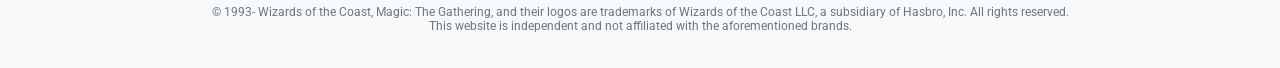
==== commit 573d941f: "Update navbar logo" ====
--- a/index.html
+++ b/index.html
@@ -98,17 +98,15 @@
   <nav class="navbar">
     <div class="navbar-container">
       <div class="navbar-brand">
-        <span class="brand-icon">⚡</span>
+        <div class="brand-icon" id="rarityIcon"></div>
         <span class="brand-text">decklist<span class="brand-highlight">.xyz</span></span>
       </div>
       <div class="navbar-tagline">MTG Tournament Decklist Generator</div>
+      <button class="dark-mode-toggle" id="darkModeToggle" title="Toggle dark mode">
+        <span id="darkModeIcon">🌙</span>
+      </button>
     </div>
   </nav>
-
-  <!-- Dark mode toggle -->
-  <button class="dark-mode-toggle" id="darkModeToggle" title="Toggle dark mode">
-    <span id="darkModeIcon">🌙</span>
-  </button>
 
   <div class="wrapper">
     <div class="content-row">
--- a/css/decklist.css
+++ b/css/decklist.css
@@ -133,9 +133,45 @@
 }
 
 .brand-icon {
-  font-size: 32px;
-  filter: drop-shadow(0 2px 4px rgba(0, 85, 204, 0.3));
+  width: 24px;
+  height: 24px;
+  border-radius: 50%;
+  box-shadow: 1px 1px 2px rgba(0, 0, 0, 0.8);
   animation: pulse 2s ease-in-out infinite;
+  flex-shrink: 0;
+}
+
+/* MTG Rarity Symbol Styles */
+.brand-icon.common {
+  background: rgb(33, 33, 33);
+  border: 2px solid white;
+}
+
+.brand-icon.uncommon {
+  background: linear-gradient(45deg, rgb(70, 100, 110), rgb(185, 220, 235), rgb(70, 100, 110));
+  border: 2px solid black;
+}
+
+.brand-icon.rare {
+  background: linear-gradient(45deg, rgb(118, 98, 55), rgb(230, 205, 140), rgb(118, 98, 55));
+  border: 2px solid black;
+}
+
+.brand-icon.mythic {
+  background: linear-gradient(45deg, rgb(180, 50, 25), rgb(245, 145, 5), rgb(180, 50, 25));
+  border: 3px solid white;
+  position: relative;
+}
+
+.brand-icon.mythic::before {
+  content: '';
+  position: absolute;
+  top: -1.5px;
+  left: -1.5px;
+  right: -1.5px;
+  bottom: -1.5px;
+  border: 1.5px solid black;
+  border-radius: 50%;
 }
 
 @keyframes pulse {
@@ -684,23 +720,23 @@
 
 /* Dark mode toggle button */
 .dark-mode-toggle {
-  position: fixed;
-  top: 20px;
-  right: 20px;
   padding: 10px 16px;
-  background: var(--bg-primary);
-  border: 1px solid var(--border-color);
+  background: var(--accent-color);
+  border: 1px solid var(--accent-color);
   border-radius: var(--radius-md);
   cursor: pointer;
   font-size: 20px;
+  box-shadow: var(--shadow-sm);
+  transition: var(--transition);
+  margin-left: auto;
+  color: white;
+}
+
+.dark-mode-toggle:hover {
+  transform: scale(1.1);
   box-shadow: var(--shadow-md);
-  transition: var(--transition);
-  z-index: 1000;
-}
-
-.dark-mode-toggle:hover {
-  transform: translateY(-2px);
-  box-shadow: var(--shadow-lg);
+  background: var(--accent-hover);
+  border-color: var(--accent-hover);
 }
 
 /* Save/Load buttons container */
@@ -800,24 +836,24 @@
 
 @media (max-width: 464px) {
   .navbar-container {
-    flex-direction: column;
     padding: 12px 15px;
     gap: 8px;
     align-items: center;
-    text-align: center;
+    flex-wrap: wrap;
   }
 
   .navbar-brand {
-    font-size: 22px;
-    gap: 8px;
+    font-size: 18px;
+    gap: 6px;
   }
 
   .brand-icon {
-    font-size: 26px;
+    width: 20px;
+    height: 20px;
   }
 
   .navbar-tagline {
-    font-size: 11px;
+    display: none;
   }
 
   .wrapper {
@@ -942,10 +978,8 @@
   }
 
   .dark-mode-toggle {
-    top: 10px;
-    right: 10px;
-    padding: 8px 12px;
-    font-size: 18px;
+    padding: 6px 10px;
+    font-size: 16px;
   }
 
   .deck-actions {
@@ -987,11 +1021,12 @@
   }
 
   .navbar-brand {
-    font-size: 24px;
+    font-size: 22px;
   }
 
   .brand-icon {
-    font-size: 28px;
+    width: 22px;
+    height: 22px;
   }
 
   .navbar-tagline {
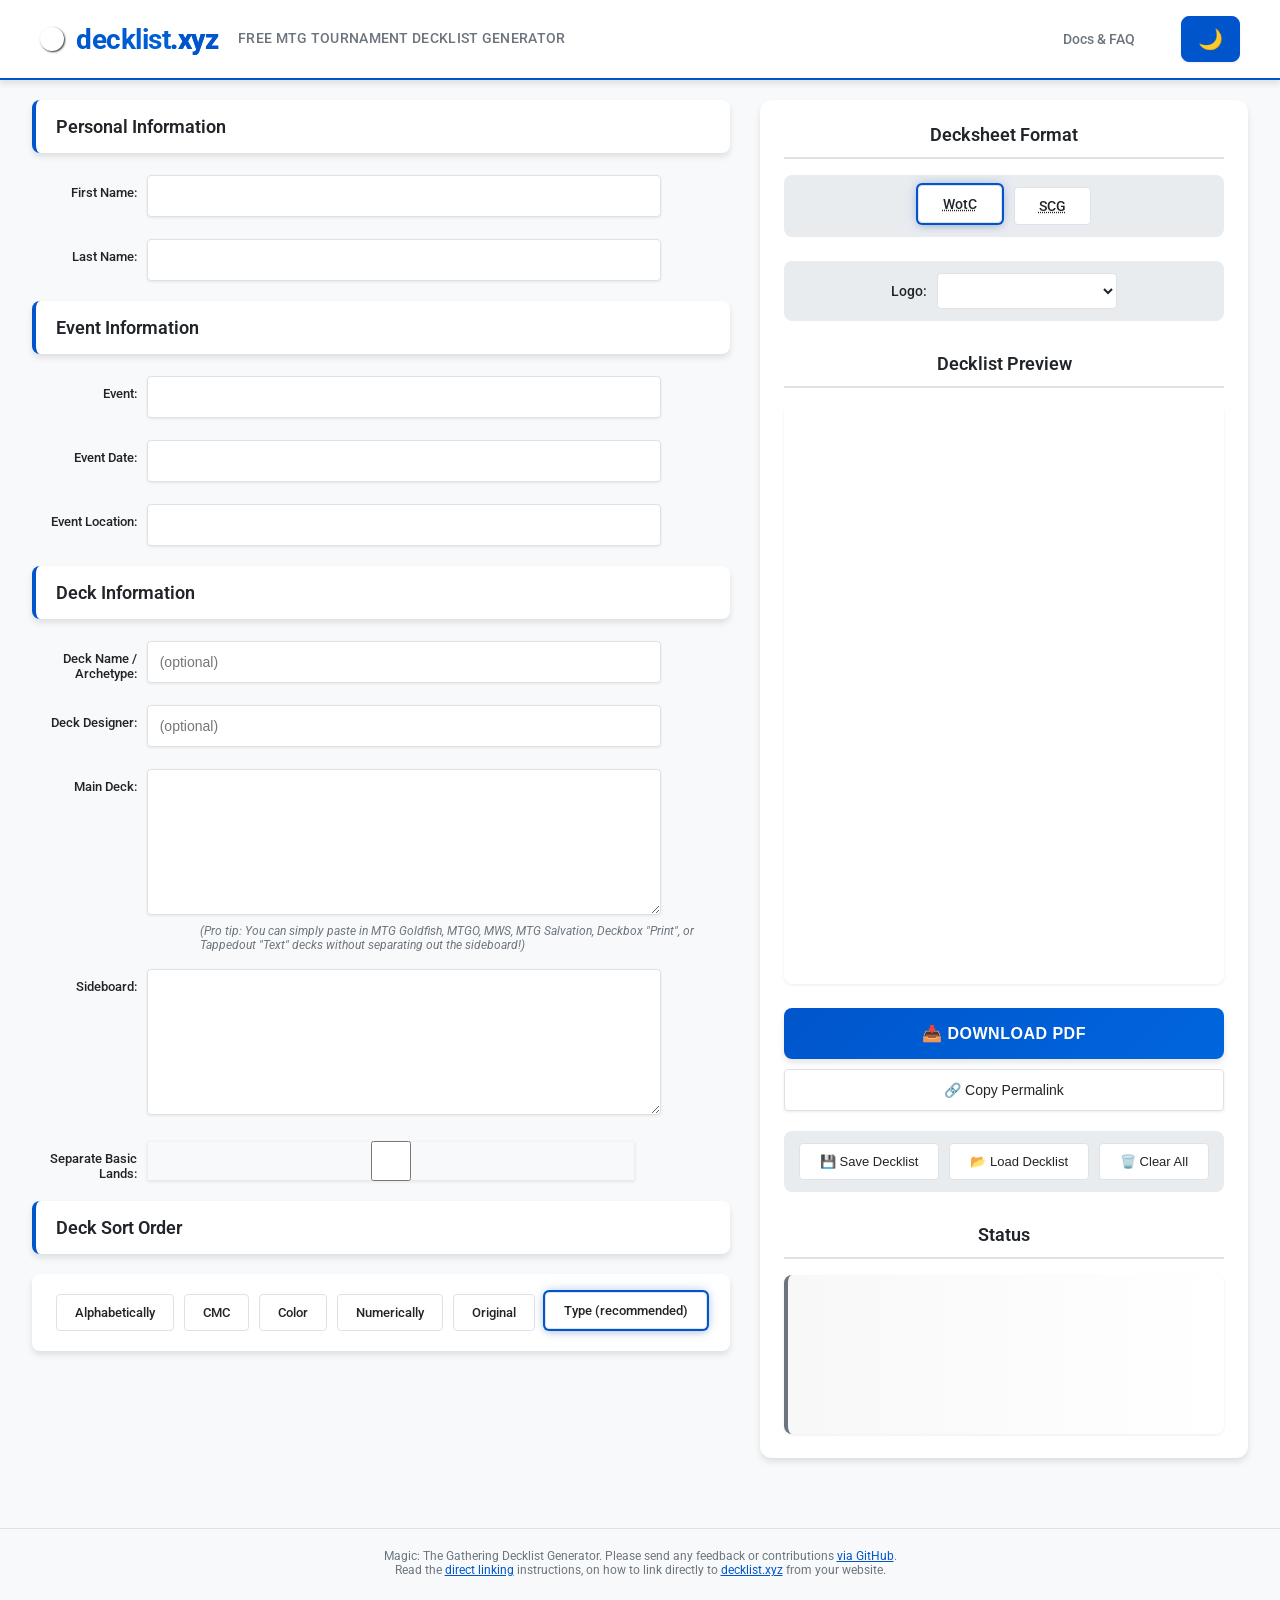
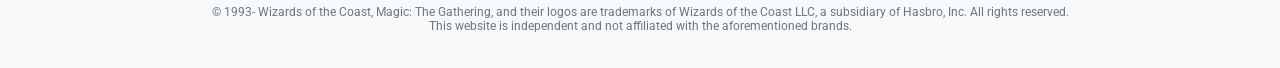
==== commit b52dbd91: "Updated docs" ====
--- a/index.html
+++ b/index.html
@@ -101,7 +101,10 @@
         <div class="brand-icon" id="rarityIcon"></div>
         <span class="brand-text">decklist<span class="brand-highlight">.xyz</span></span>
       </div>
-      <div class="navbar-tagline">MTG Tournament Decklist Generator</div>
+      <h1>FREE MTG TOURNAMENT DECKLIST GENERATOR</h1>
+      <div class="navbar-links">
+        <a href="docs.html">Docs & FAQ</a>
+      </div>
       <button class="dark-mode-toggle" id="darkModeToggle" title="Toggle dark mode">
         <span id="darkModeIcon">🌙</span>
       </button>
@@ -197,8 +200,8 @@
         <iframe id="decklist" name="decklist" height="580" width="440" title="Decklist Preview"></iframe>
       </div>
       <div id="deckliststatuses">
-        <div class="deckliststatus" id="dle1"><img src="images/error.png">Decklist contains &lt;60 cards.</div>
-        <div class="deckliststatus" id="dlw1"><img src="images/warning.png">Decklist contains &gt;60 cards.</div>
+        <div class="deckliststatus" id="dle1"><img src="images/error.png" alt="Error icon">Decklist contains &lt;60 cards.</div>
+        <div class="deckliststatus" id="dlw1"><img src="images/warning.png" alt="Warning icon">Decklist contains &gt;60 cards.</div>
       </div>
       <form>
         <input type="button" id="download" value="📥 Download PDF" onclick="generateDecklistPDF('dataurlnewwindow');">
@@ -228,10 +231,10 @@
       <br>
       Read the <a href="https://github.com/DarioFT/decklist#direct-linking">direct linking</a> instructions, on how to link directly to <a href="https://decklist.xyz">decklist.xyz</a> from your website.
       <br><br>
-    
+
       <br>
-      © 1993-<span id="current-year"></span> Wizards of the Coast, Magic: The Gathering, and their logos are trademarks of Wizards of the Coast LLC, a subsidiary of Hasbro, Inc. All rights reserved. 
-      <br> 
+      © 1993-<span id="current-year"></span> Wizards of the Coast, Magic: The Gathering, and their logos are trademarks of Wizards of the Coast LLC, a subsidiary of Hasbro, Inc. All rights reserved.
+      <br>
       This website is independent and not affiliated with the aforementioned brands.
     </div>
   </div>
--- a/css/decklist.css
+++ b/css/decklist.css
@@ -73,6 +73,49 @@
   margin-bottom: 0;
 }
 
+/* FAQ Section Styling */
+.faq-section {
+  max-width: 900px;
+  margin: 60px auto 40px;
+  padding: 0 20px;
+}
+
+.faq-section h2 {
+  text-align: center;
+  font-size: 28px;
+  margin-bottom: 30px;
+  border-left: none;
+  padding: 0;
+}
+
+.faq-item {
+  margin-bottom: 24px;
+  padding: 20px;
+  background: var(--bg-secondary);
+  border-radius: var(--radius-md);
+  border-left: 4px solid var(--accent-color);
+  transition: var(--transition);
+}
+
+.faq-item:hover {
+  background: var(--bg-tertiary);
+  box-shadow: var(--shadow-sm);
+}
+
+.faq-item h3 {
+  font-size: 18px;
+  font-weight: 600;
+  color: var(--text-primary);
+  margin: 0 0 12px 0;
+}
+
+.faq-item p {
+  font-size: 15px;
+  line-height: 1.6;
+  color: var(--text-secondary);
+  margin: 0;
+}
+
 .footer {
   color: var(--text-secondary);
   font-size: 12px;
@@ -205,12 +248,39 @@
   -webkit-text-fill-color: var(--accent-color);
 }
 
-.navbar-tagline {
+.navbar-container h1 {
   font-size: 14px;
   color: var(--text-secondary);
   font-weight: 500;
   letter-spacing: 0.3px;
   text-transform: uppercase;
+  margin: 0;
+  padding: 0;
+  flex: 1;
+  text-align: left;
+  line-height: 1.4;
+}
+
+.navbar-links {
+  display: flex;
+  gap: 20px;
+  margin-left: auto;
+  margin-right: 10px;
+}
+
+.navbar-links a {
+  font-size: 14px;
+  color: var(--text-secondary);
+  text-decoration: none;
+  font-weight: 500;
+  transition: var(--transition);
+  padding: 8px 16px;
+  border-radius: var(--radius-sm);
+}
+
+.navbar-links a:hover {
+  color: var(--accent-color);
+  background: var(--bg-secondary);
 }
 
 iframe {
@@ -1172,3 +1242,101 @@
     box-sizing: border-box;
   }
 }
+
+/* Docs Page Styling */
+.docs-container {
+  max-width: 900px;
+  margin: 0 auto;
+  padding: 40px 20px;
+}
+
+.docs-title {
+  font-size: 36px;
+  font-weight: 700;
+  color: var(--text-primary);
+  margin-bottom: 30px;
+  text-align: left;
+  border-left: none;
+  padding: 0;
+}
+
+.docs-nav {
+  display: flex;
+  gap: 20px;
+  margin-bottom: 40px;
+  padding: 20px;
+  background: var(--bg-secondary);
+  border-radius: var(--radius-md);
+  flex-wrap: wrap;
+}
+
+.docs-nav a {
+  color: var(--accent-color);
+  text-decoration: none;
+  font-weight: 500;
+  transition: var(--transition);
+}
+
+.docs-nav a:hover {
+  color: var(--accent-hover);
+  text-decoration: underline;
+}
+
+.docs-section {
+  margin-bottom: 60px;
+}
+
+.docs-section h2 {
+  font-size: 28px;
+  font-weight: 600;
+  color: var(--text-primary);
+  margin-bottom: 20px;
+  padding-bottom: 10px;
+  border-bottom: 2px solid var(--border-color);
+  border-left: none;
+}
+
+.docs-section p {
+  font-size: 16px;
+  line-height: 1.7;
+  color: var(--text-secondary);
+  margin-bottom: 16px;
+}
+
+.docs-section ul,
+.docs-section ol {
+  margin-left: 20px;
+  margin-bottom: 20px;
+  line-height: 1.8;
+  color: var(--text-secondary);
+}
+
+.docs-section li {
+  margin-bottom: 8px;
+}
+
+.docs-subsection {
+  margin-top: 30px;
+}
+
+.docs-subsection h3 {
+  font-size: 20px;
+  font-weight: 600;
+  color: var(--text-primary);
+  margin-bottom: 12px;
+}
+
+.docs-subsection pre {
+  background: var(--bg-secondary);
+  padding: 16px;
+  border-radius: var(--radius-md);
+  border-left: 4px solid var(--accent-color);
+  overflow-x: auto;
+  margin-bottom: 20px;
+}
+
+.docs-subsection code {
+  font-family: 'Courier New', monospace;
+  font-size: 14px;
+  color: var(--text-primary);
+}
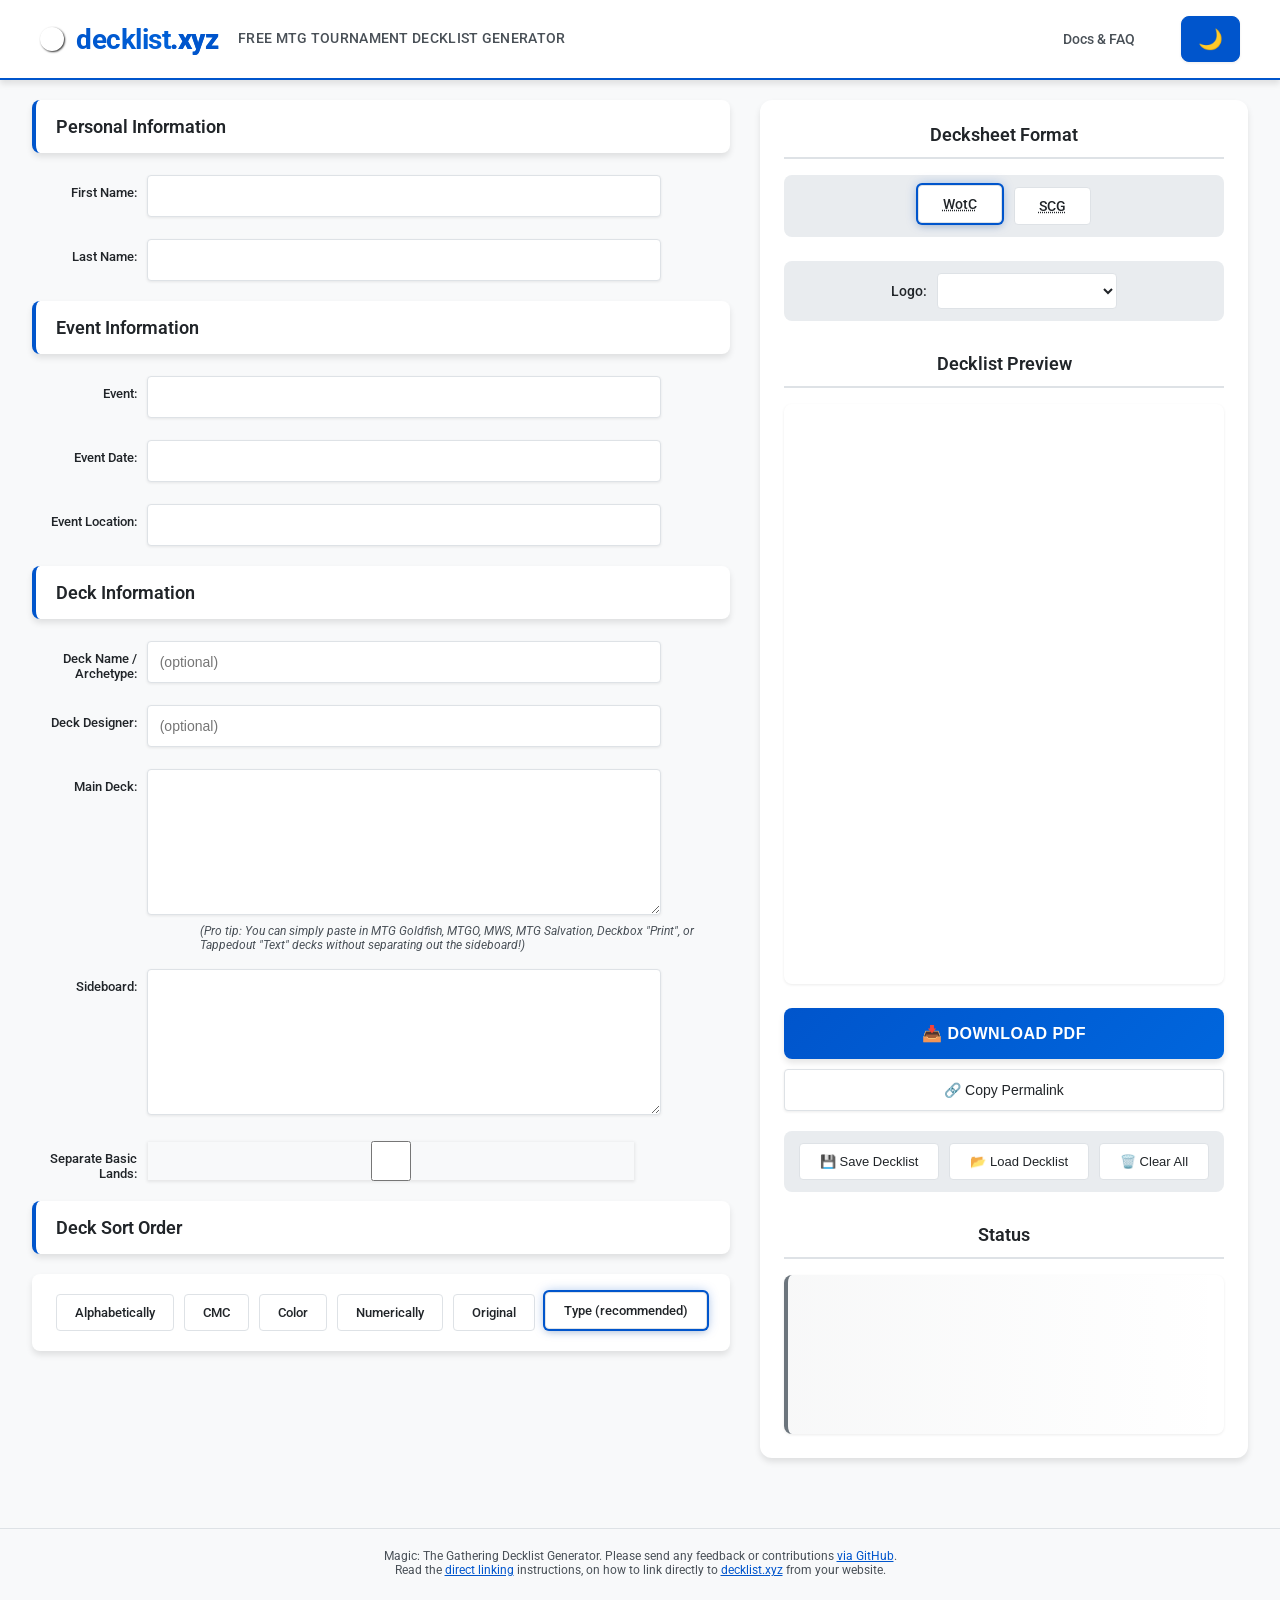
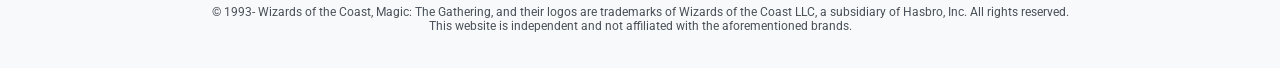
==== commit 266e3bbc: "Lighthouse optimizations" ====
--- a/index.html
+++ b/index.html
@@ -10,6 +10,10 @@
   <meta name="robots" content="index, follow">
   <link rel="canonical" href="https://decklist.xyz/">
 
+  <!-- Preconnect to external domains -->
+  <link rel="preconnect" href="https://fonts.googleapis.com">
+  <link rel="preconnect" href="https://fonts.gstatic.com" crossorigin>
+
   <!-- LLM Discovery -->
   <link rel="alternate" type="text/plain" href="https://decklist.xyz/llms.txt" title="LLMs.txt">
 
@@ -28,7 +32,9 @@
   <meta property="twitter:description" content="Free Magic: The Gathering tournament decklist generator. Create WotC and SCG registration sheets instantly. Supports MTGO, MTG Goldfish, and Tappedout formats.">
   <meta property="twitter:image" content="https://decklist.xyz/images/logos/mtg.jpg">
 
-  <link rel="stylesheet" href="https://fonts.googleapis.com/css2?family=Roboto:wght@400;700&display=swap">
+  <!-- Optimized Google Fonts loading -->
+  <link rel="preload" href="https://fonts.googleapis.com/css2?family=Roboto:wght@400;700&display=swap" as="style" onload="this.onload=null;this.rel='stylesheet'">
+  <noscript><link rel="stylesheet" href="https://fonts.googleapis.com/css2?family=Roboto:wght@400;700&display=swap"></noscript>
 
   <!-- JSON-LD Structured Data -->
   <script type="application/ld+json">
@@ -72,22 +78,51 @@
       })
   </script>
 
-  <link rel="stylesheet" type="text/css" href="css/decklist.css">
-  <link rel="stylesheet" type="text/css" href="css/jquery-ui.min.css">
-  <link rel="stylesheet" type="text/css" href="css/jquery-ui.structure.min.css">
-  <link rel="stylesheet" type="text/css" href="css/jquery-ui.theme.min.css">
-
-  <!-- jQuery -->
+  <!-- Critical CSS inlined for fastest initial render -->
+  <style>
+    :root{--bg-primary:#fff;--bg-secondary:#f8f9fa;--bg-tertiary:#e9ecef;--text-primary:#212529;--text-secondary:#495057;--border-color:#dee2e6;--border-color-hover:#adb5bd;--accent-color:#0055cc;--accent-hover:#0066dd;--shadow-sm:0 1px 3px rgba(0,0,0,.08);--shadow-md:0 4px 6px rgba(0,0,0,.1);--shadow-lg:0 10px 20px rgba(0,0,0,.12);--radius-sm:4px;--radius-md:8px;--radius-lg:12px;--transition:all .2s ease}
+    body.dark-mode{--bg-primary:#1a1a1a;--bg-secondary:#2d2d2d;--bg-tertiary:#3a3a3a;--text-primary:#e9ecef;--text-secondary:#adb5bd;--border-color:#495057;--border-color-hover:#6c757d;--shadow-sm:0 1px 3px rgba(0,0,0,.3);--shadow-md:0 4px 6px rgba(0,0,0,.4);--shadow-lg:0 10px 20px rgba(0,0,0,.5);--accent-color:#3388ff;--accent-hover:#4499ff}
+    body{padding:0;margin:0;font-family:"Roboto",sans-serif;background:var(--bg-secondary);color:var(--text-primary);transition:background .3s ease,color .3s ease;overflow-x:hidden}
+    .navbar{background:var(--bg-primary);box-shadow:var(--shadow-md);border-bottom:2px solid var(--accent-color)}
+    .navbar-container{max-width:1400px;margin:0 auto;padding:16px 40px;display:flex;align-items:center;justify-content:space-between;gap:20px}
+    .navbar-brand{display:flex;align-items:center;gap:12px;font-size:28px;font-weight:700;color:var(--text-primary);letter-spacing:-.5px}
+    .brand-icon{width:24px;height:24px;border-radius:50%;box-shadow:1px 1px 2px rgba(0,0,0,.8);animation:pulse 2s ease-in-out infinite;flex-shrink:0}
+    @keyframes pulse{0%,100%{transform:scale(1)}50%{transform:scale(1.1)}}
+    .brand-text{color:var(--accent-color);background:linear-gradient(135deg,var(--accent-color) 0%,var(--accent-hover) 100%);-webkit-background-clip:text;-webkit-text-fill-color:transparent;background-clip:text;font-weight:700}
+    .brand-highlight{color:var(--accent-color);font-weight:800;-webkit-text-fill-color:var(--accent-color)}
+    .navbar-container h1{font-size:14px;color:var(--text-secondary);font-weight:500;letter-spacing:.3px;text-transform:uppercase;margin:0;padding:0;flex:1;text-align:left;line-height:1.4}
+    .wrapper{width:95%;max-width:1400px;margin:0 auto;padding:20px 0}
+    .content-row{display:flex;gap:30px;align-items:flex-start;margin-bottom:20px}
+    .wrapleft{flex:1;min-width:0}
+    a{text-decoration:none;color:var(--accent-color);transition:var(--transition)}
+    a:hover{color:var(--accent-hover);text-decoration:underline}
+  </style>
+
+  <!-- Load non-critical CSS asynchronously -->
+  <link rel="preload" href="css/decklist.css" as="style" onload="this.onload=null;this.rel='stylesheet'">
+  <link rel="preload" href="css/jquery-ui.min.css" as="style" onload="this.onload=null;this.rel='stylesheet'">
+  <link rel="preload" href="css/jquery-ui.structure.min.css" as="style" onload="this.onload=null;this.rel='stylesheet'">
+  <link rel="preload" href="css/jquery-ui.theme.min.css" as="style" onload="this.onload=null;this.rel='stylesheet'">
+
+  <!-- Noscript fallback for users without JavaScript -->
+  <noscript>
+    <link rel="stylesheet" type="text/css" href="css/decklist.css">
+    <link rel="stylesheet" type="text/css" href="css/jquery-ui.min.css">
+    <link rel="stylesheet" type="text/css" href="css/jquery-ui.structure.min.css">
+    <link rel="stylesheet" type="text/css" href="css/jquery-ui.theme.min.css">
+  </noscript>
+
+  <!-- jQuery - Load synchronously as it's a critical dependency -->
   <script type="text/javascript" src="js/jquery/jquery-3.1.1.min.js"></script>
   <script type="text/javascript" src="js/jquery-ui/jquery-ui.min.js"></script>
 
-  <!-- List of all cards (thanks, mtgjson!) -->
-  <script type="text/javascript" src="js/cards/decklist-cards-min.js" ></script>
-
-  <!-- jsPDF -->
-  <script type="text/javascript" src="js/jsPDF/jspdf-1.5.3.min.js"></script>
-
-  <!-- Code for the website -->
+  <!-- List of all cards - Defer this large file (2.1 MB) -->
+  <script type="text/javascript" src="js/cards/decklist-cards-min.js" defer onload="if(typeof initAutocomplete === 'function') initAutocomplete();"></script>
+
+  <!-- jsPDF - Can be deferred -->
+  <script type="text/javascript" src="js/jsPDF/jspdf-1.5.3.min.js" defer></script>
+
+  <!-- Code for the website - Must load after jQuery -->
   <script type="text/javascript" src="js/decklist/decklist.js"></script>
   <script type="text/javascript" src="js/decklist/main.js"></script>
   <script type="text/javascript" src="js/decklist/dci.js"></script>
--- a/css/decklist.css
+++ b/css/decklist.css
@@ -4,7 +4,7 @@
   --bg-secondary: #f8f9fa;
   --bg-tertiary: #e9ecef;
   --text-primary: #212529;
-  --text-secondary: #6c757d;
+  --text-secondary: #495057;
   --border-color: #dee2e6;
   --border-color-hover: #adb5bd;
   --accent-color: #0055cc;
--- a/css/decklist.css
+++ b/css/decklist.css
@@ -4,7 +4,7 @@
   --bg-secondary: #f8f9fa;
   --bg-tertiary: #e9ecef;
   --text-primary: #212529;
-  --text-secondary: #6c757d;
+  --text-secondary: #495057;
   --border-color: #dee2e6;
   --border-color-hover: #adb5bd;
   --accent-color: #0055cc;
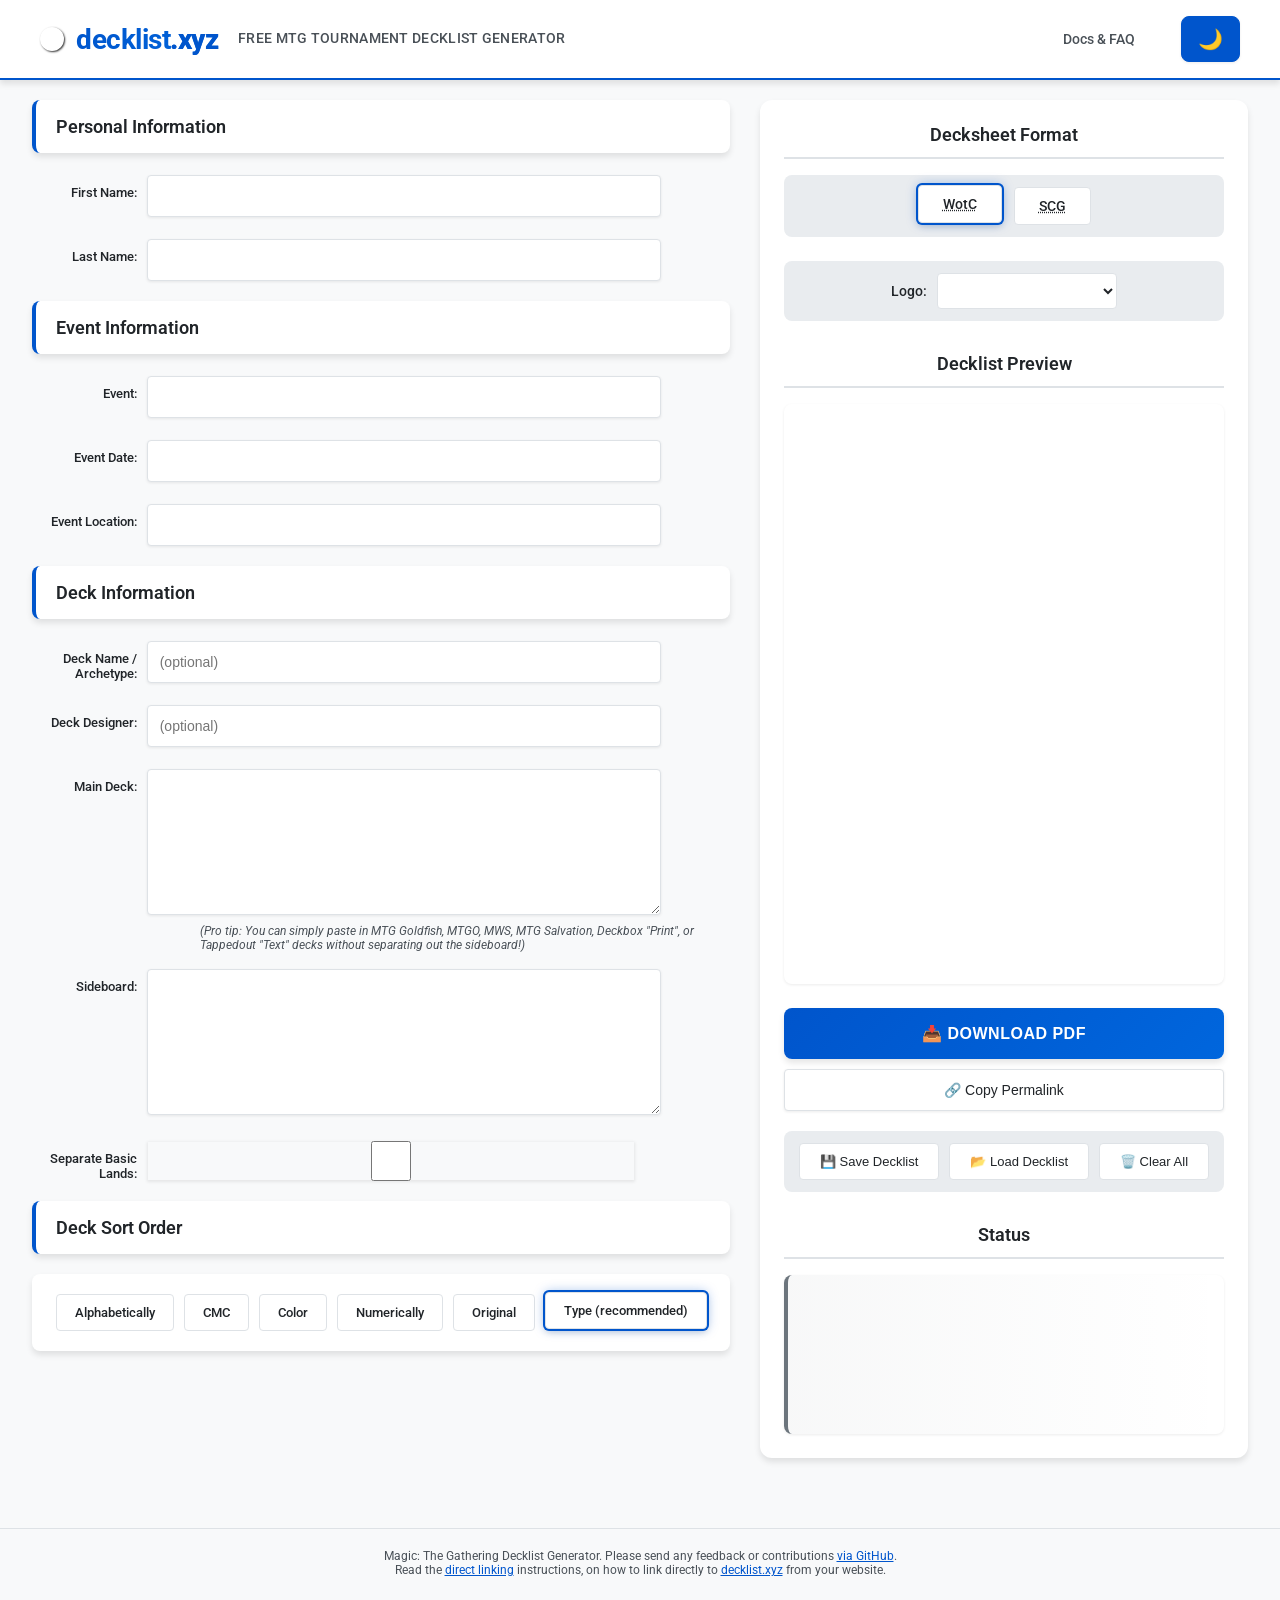
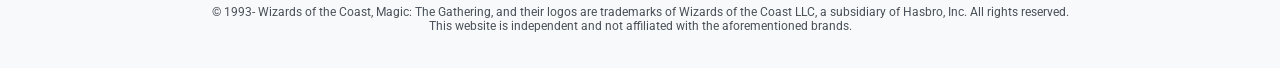
==== commit 1996d16e: "Fix mobile navbar and styles" ====
--- a/index.html
+++ b/index.html
@@ -264,7 +264,7 @@
     <div class="footer">
       Magic: The Gathering Decklist Generator. Please send any feedback or contributions <a href="https://github.com/DarioFT/decklist">via GitHub</a>.
       <br>
-      Read the <a href="https://github.com/DarioFT/decklist#direct-linking">direct linking</a> instructions, on how to link directly to <a href="https://decklist.xyz">decklist.xyz</a> from your website.
+      Read the <a href="docs.html#direct-linking">direct linking</a> instructions, on how to link directly to <a href="https://decklist.xyz">decklist.xyz</a> from your website.
       <br><br>
 
       <br>
--- a/css/decklist.css
+++ b/css/decklist.css
@@ -922,7 +922,7 @@
     height: 20px;
   }
 
-  .navbar-tagline {
+  .navbar-container h1 {
     display: none;
   }
 
@@ -994,7 +994,7 @@
   .left #protip {
     margin-left: 0;
     margin-top: 5px;
-    font-size: 11px;
+    font-size: 12px;
     width: 100%;
     box-sizing: border-box;
   }
@@ -1078,7 +1078,7 @@
   }
 
   .footer {
-    font-size: 11px;
+    font-size: 12px;
     padding: 15px 5px;
   }
 }
@@ -1099,8 +1099,8 @@
     height: 22px;
   }
 
-  .navbar-tagline {
-    font-size: 12px;
+  .navbar-container h1 {
+    display: none;
   }
 
   .wrapper {
--- a/css/decklist.css
+++ b/css/decklist.css
@@ -922,7 +922,7 @@
     height: 20px;
   }
 
-  .navbar-tagline {
+  .navbar-container h1 {
     display: none;
   }
 
@@ -994,7 +994,7 @@
   .left #protip {
     margin-left: 0;
     margin-top: 5px;
-    font-size: 11px;
+    font-size: 12px;
     width: 100%;
     box-sizing: border-box;
   }
@@ -1078,7 +1078,7 @@
   }
 
   .footer {
-    font-size: 11px;
+    font-size: 12px;
     padding: 15px 5px;
   }
 }
@@ -1099,8 +1099,8 @@
     height: 22px;
   }
 
-  .navbar-tagline {
-    font-size: 12px;
+  .navbar-container h1 {
+    display: none;
   }
 
   .wrapper {
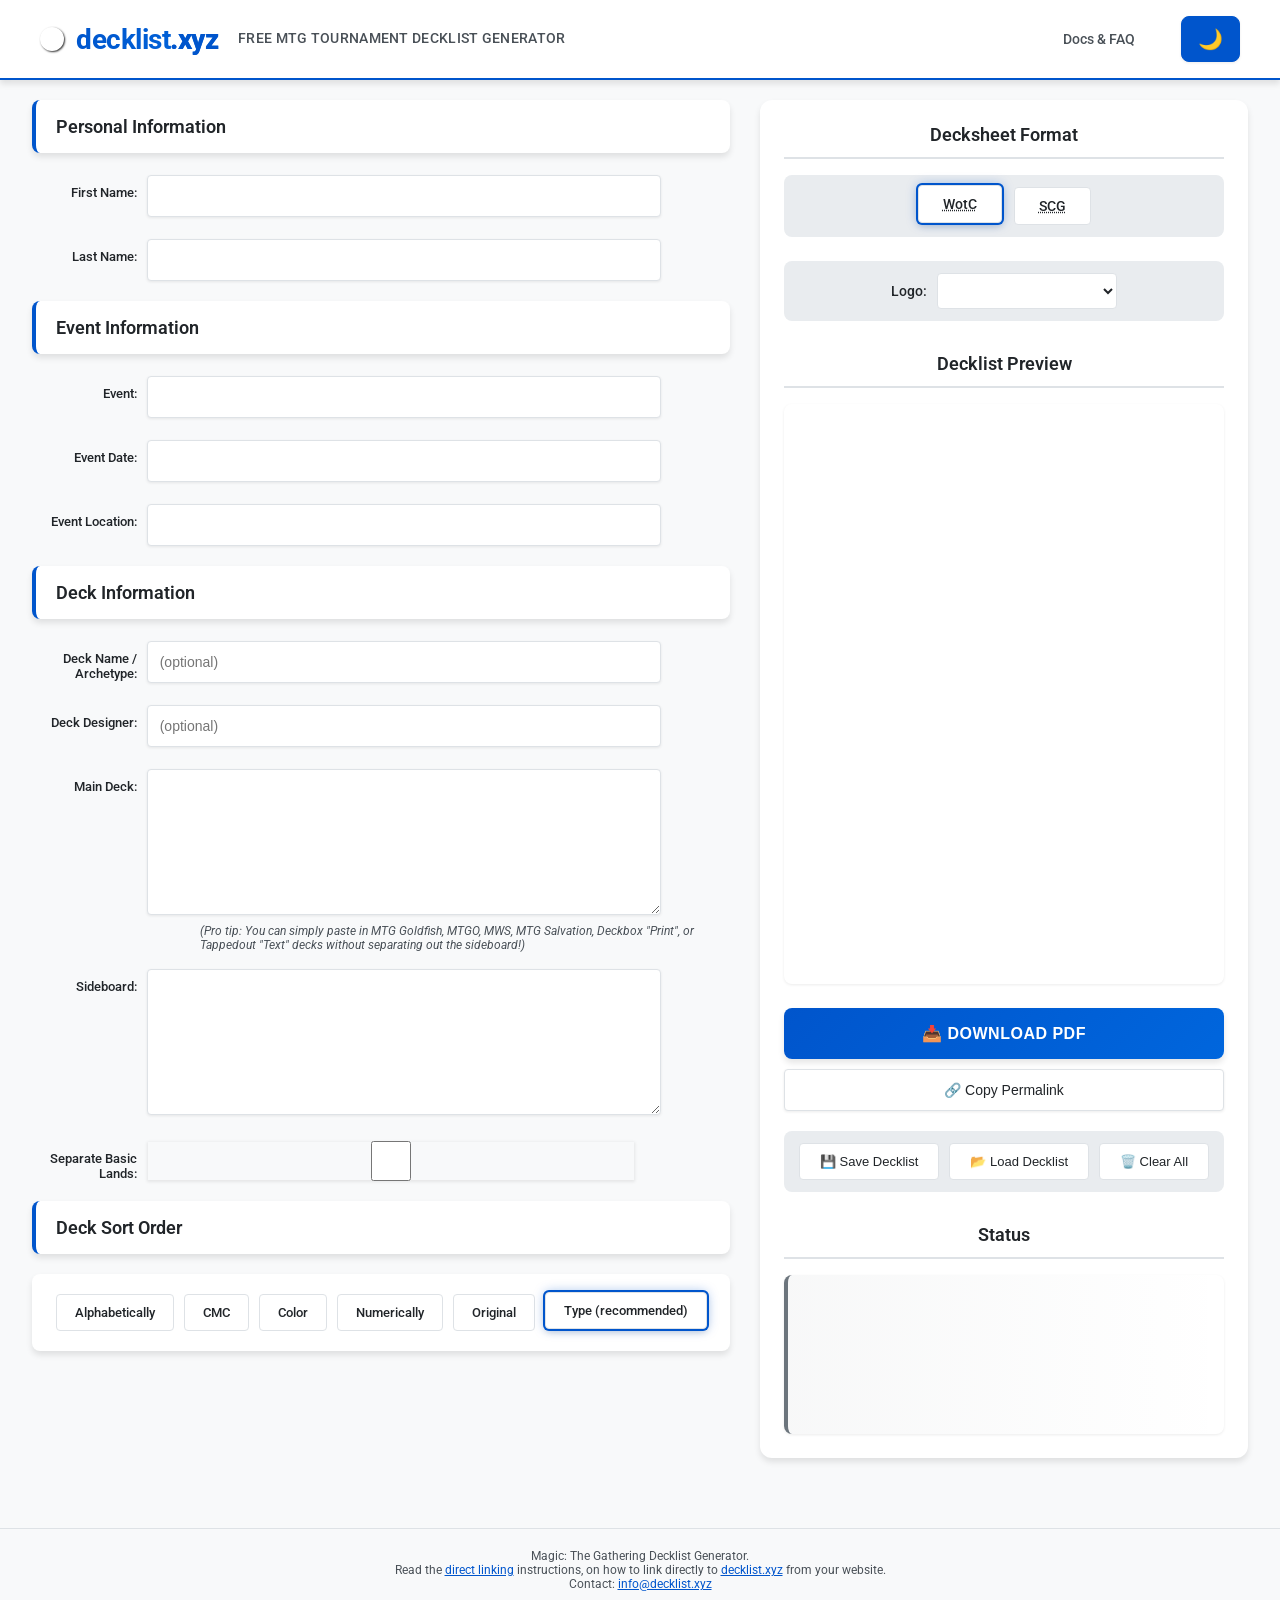
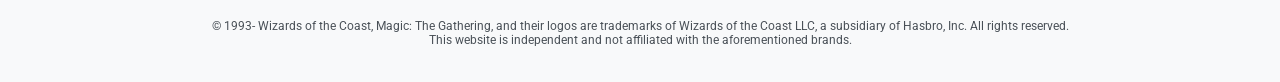
==== commit bbf717c0: "Contact and docs update" ====
--- a/index.html
+++ b/index.html
@@ -262,9 +262,11 @@
     </div>
 
     <div class="footer">
-      Magic: The Gathering Decklist Generator. Please send any feedback or contributions <a href="https://github.com/DarioFT/decklist">via GitHub</a>.
+      Magic: The Gathering Decklist Generator.
       <br>
       Read the <a href="docs.html#direct-linking">direct linking</a> instructions, on how to link directly to <a href="https://decklist.xyz">decklist.xyz</a> from your website.
+      <br>
+      Contact: <a href="mailto:info@decklist.xyz">info@decklist.xyz</a>
       <br><br>
 
       <br>
